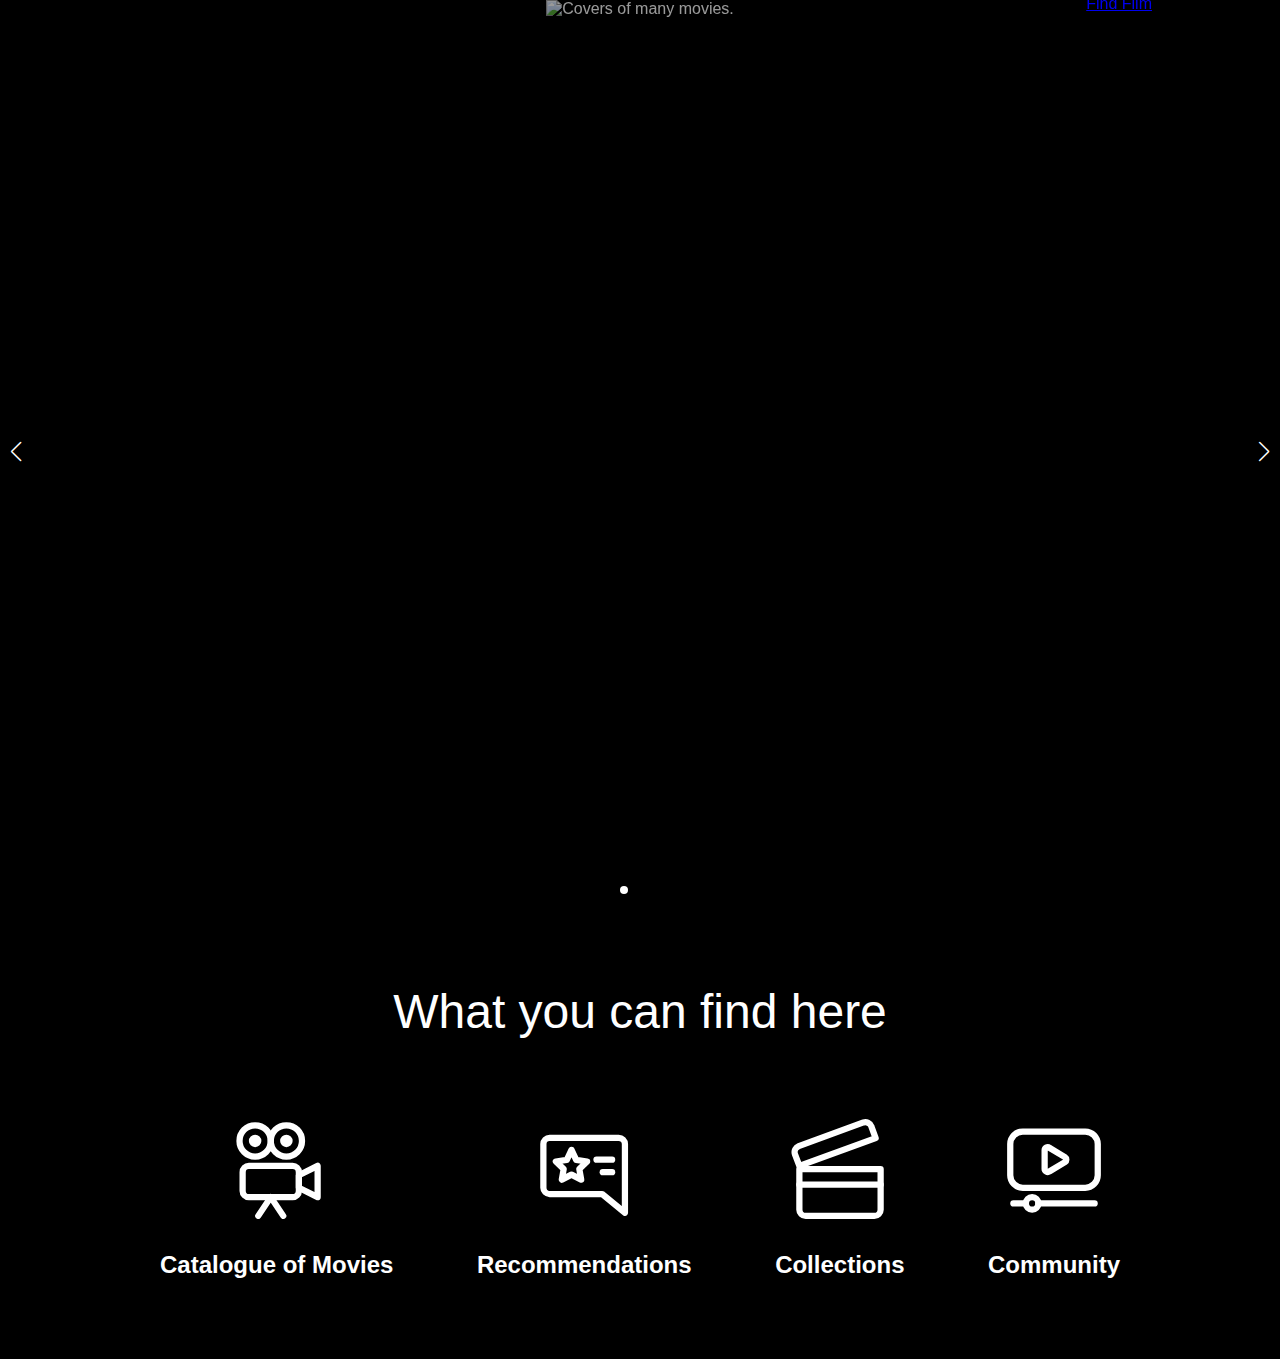
==== index.html @ 248443c2 "add swiper and description blocks" ====
<!DOCTYPE html>
<html lang="en">

<head>
    <meta charset="UTF-8">
    <meta http-equiv="X-UA-Compatible" content="IE=edge">
    <meta name="viewport" content="width=device-width, initial-scale=1.0">
    <link rel="stylesheet" href="./assets/styles/main.css">
    <link rel="stylesheet" href="https://cdn.jsdelivr.net/npm/swiper@8/swiper-bundle.min.css" />
    <title>Document</title>
</head>

<body>
    <!-- slider maxi -->
    <section class="slider-maxi">
        <h2 class="visually-hidden">Slider with photos of the movies</h2>

        <div class="slider-maxi__container swiper" style="--swiper-navigation-size: 20px">
            <div class="slider-maxi__wrapper swiper-wrapper">
                <div class="slider-maxi__slide swiper-slide">
                    <div class="slider-maxi__image"><img src="./assets/img/covers2.jpg" alt="Covers of many movies.">
                    </div>
                    <div class="slider-maxi__text-wrapper">
                        <p class="slider-maxi__text">Find your movie</p>
                        <a href="./catalogue.html" class="slider-maxi__link">Find Film</a>
                    </div>
                </div>
                <div class="slider-maxi__slide swiper-slide">
                    <div class="slider-maxi__image"><img src="./assets/img/cinema2.jpg" alt="Clown with a baloon.">
                    </div>
                    <div class="slider-maxi__text-wrapper slider-maxi__text-wrapper_left">
                        <p class="slider-maxi__text">Join the community</p>
                        <a href="./catalogue.html" class="slider-maxi__link">Sign Up</a>
                    </div>
                </div>
                <div class="slider-maxi__slide swiper-slide">
                    <div class="slider-maxi__image"><img src="./assets/img/cinema-Hall.jpg" alt="Cinema window.">
                        <div class="slider-maxi__text-wrapper">
                            <p class="slider-maxi__text">Check collections</p>
                            <a href="./catalogue.html" class="slider-maxi__link">Collections</a>
                        </div>
                    </div>
                </div>
            </div>
            <div class="slider-maxi__pagination swiper-pagination"></div>
            <div class="slider-maxi____button_prev swiper-button-prev"></div>
            <div class="slider-maxi____button_next swiper-button-next"></div>
        </div>
    </section>

    <!-- discription -->
    <section class="description">
        <h2 class="description__title">What you can find here</h2>
        <div class="description-container">
            <div class="description-container__wrapper">
                <svg class="description-container__img" xmlns="http://www.w3.org/2000/svg"
                    xmlns:xlink="http://www.w3.org/1999/xlink" version="1.1" id="Icons" x="0px" y="0px"
                    viewBox="0 0 32 32" style="enable-background:new 0 0 32 32;" xml:space="preserve">
                    <style type="text/css">
                        .st0 {
                            fill: none;
                            stroke: #ffffff;
                            stroke-width: 2;
                            stroke-linecap: round;
                            stroke-linejoin: round;
                            stroke-miterlimit: 10;
                        }
                    </style>
                    <circle class="st0" cx="9" cy="7" r="5" />
                    <circle class="st0" cx="19" cy="7" r="5" />
                    <path class="st0"
                        d="M21,25H7c-1.1,0-2-0.9-2-2v-6c0-1.1,0.9-2,2-2h14c1.1,0,2,0.9,2,2v6C23,24.1,22.1,25,21,25z" />
                    <polygon class="st0" points="29,25 23,22 23,18 29,15 " />
                    <polyline class="st0" points="10,31 14,25 18,31 " />
                    <circle class="st0" cx="9" cy="7" r="1" />
                    <circle class="st0" cx="19" cy="7" r="1" />
                </svg>
                <p class="description-container__text">Catalogue of Movies</p>
            </div>
            <div class="description-container__wrapper">
                <svg class="description-container__img" xmlns="http://www.w3.org/2000/svg"
                    xmlns:xlink="http://www.w3.org/1999/xlink" version="1.1" id="Icons" x="0px" y="0px"
                    viewBox="0 0 32 32" style="enable-background:new 0 0 32 32;" xml:space="preserve">
                    <style type="text/css">
                        .st0 {
                            fill: none;
                            stroke: #ffffff;
                            stroke-width: 2;
                            stroke-linecap: round;
                            stroke-linejoin: round;
                            stroke-miterlimit: 10;
                        }
                    </style>
                    <path class="st0" d="M3,8v14c0,1.1,0.9,2,2,2h16.8l7.3,6v-6V8c0-1.1-0.9-2-2-2H5C3.9,6,3,6.9,3,8z" />
                    <polygon class="st0"
                        points="12,9.9 13.5,13.1 17,13.6 14.5,16 15.1,19.4 12,17.8 8.9,19.4 9.5,16 7,13.6 10.5,13.1 " />
                    <line class="st0" x1="20" y1="13" x2="25" y2="13" />
                    <line class="st0" x1="22" y1="17" x2="25" y2="17" />
                </svg>
                <p class="description-container__text">Recommendations</p>
            </div>
            <div class="description-container__wrapper">
                <svg class="description-container__img" xmlns="http://www.w3.org/2000/svg"
                    xmlns:xlink="http://www.w3.org/1999/xlink" version="1.1" id="Icons" x="0px" y="0px"
                    viewBox="0 0 32 32" style="enable-background:new 0 0 32 32;" xml:space="preserve">
                    <style type="text/css">
                        .st0 {
                            fill: none;
                            stroke: #ffffff;
                            stroke-width: 2;
                            stroke-linecap: round;
                            stroke-linejoin: round;
                            stroke-miterlimit: 10;
                        }
                    </style>
                    <path class="st0" d="M27,31H5c-1.1,0-2-0.9-2-2V16h26v13C29,30.1,28.1,31,27,31z" />
                    <path class="st0"
                        d="M23.5,1.1L2.8,8.7c-1,0.4-1.6,1.5-1.2,2.6L3,15l24.4-8.9l-1.4-3.8C25.7,1.3,24.5,0.8,23.5,1.1z" />
                    <line class="st0" x1="3" y1="21" x2="29" y2="21" />
                </svg>
                <p class="description-container__text">Collections</p>
            </div>
            <div class="description-container__wrapper">
                <svg class="description-container__img" xmlns="http://www.w3.org/2000/svg"
                    xmlns:xlink="http://www.w3.org/1999/xlink" version="1.1" id="Icons" x="0px" y="0px"
                    viewBox="0 0 32 32" style="enable-background:new 0 0 32 32;" xml:space="preserve">
                    <style type="text/css">
                        .st0 {
                            fill: none;
                            stroke: #ffffff;
                            stroke-width: 2;
                            stroke-linecap: round;
                            stroke-linejoin: round;
                            stroke-miterlimit: 10;
                        }
                    </style>
                    <path class="st0"
                        d="M26,22H6c-2.2,0-4-1.8-4-4V8c0-2.2,1.8-4,4-4h20c2.2,0,4,1.8,4,4v10C30,20.2,28.2,22,26,22z" />
                    <line class="st0" x1="3" y1="27" x2="7" y2="27" />
                    <line class="st0" x1="11" y1="27" x2="29" y2="27" />
                    <circle class="st0" cx="9" cy="27" r="2" />
                    <path class="st0"
                        d="M13,10V16c0,0.7,0.9,1.2,1.5,0.8l5-3c0.6-0.4,0.6-1.2,0-1.6l-5-3C13.9,8.7,13,9.2,13,10z" />
                </svg>
                <p class="description-container__text">Community</p>
            </div>
        </div>
    </section>

    <script src="https://cdn.jsdelivr.net/npm/swiper@8/swiper-bundle.min.js"></script>
    <script src="./assets/scripts/script.js"></script>
</body>

</html>
---- assets/styles/main.css ----
@font-face {
  font-family: "Raleway";
  src: url("../fonts/Raleway-Regular.woff2");
  font-weight: normal;
  font-style: normal;
  font-display: swap;
}
@font-face {
  font-family: "Raleway";
  src: url("../fonts/Raleway-Medium.woff2");
  font-weight: 500;
  font-style: normal;
  font-display: swap;
}
@font-face {
  font-family: "Raleway";
  src: url("../fonts/Raleway-Thin.woff2");
  font-weight: 100;
  font-style: normal;
  font-display: swap;
}
@font-face {
  font-family: "Raleway";
  src: url("../fonts/Raleway-Bold.woff2");
  font-weight: bold;
  font-style: normal;
  font-display: swap;
}
@font-face {
  font-family: "Raleway";
  src: url("../fonts/Raleway-Light.woff2");
  font-weight: 300;
  font-style: normal;
  font-display: swap;
}
* {
  margin: 0;
  padding: 0;
}

body {
  font-family: "Raleway", sans-serif;
  color: #ffffff;
  background-color: #000000;
}

.swiper, .slider-maxi__wrapper, .slider-maxi__slide {
  width: 100%;
}

.slider-maxi__image {
  text-align: center;
}

.slider-maxi__image img {
  width: 100%;
  height: 100vh;
  opacity: 0.6;
}

.swiper-button-prev::after,
.swiper-button-next::after {
  color: #ffffff;
}

.slider-maxi__pagination {
  color: #ffffff;
  line-height: 1.25px;
  font-size: 1px;
}

.slider-maxi__text {
  font-family: inherit;
  font-size: 3.5rem;
  font-weight: bold;
  text-transform: uppercase;
}

.slider-maxi__text-wrapper {
  text-align: right;
  position: absolute;
  bottom: 30%;
  right: 10%;
}
.slider-maxi__text-wrapper_left {
  text-align: left;
  left: 10%;
}

span.swiper-pagination-bullet.swiper-pagination-bullet-active {
  background-color: white;
  opacity: 1;
}

@media screen and (max-width: 768px) {
  .slider-maxi__image img {
    width: 100%;
    height: 80vh;
    opacity: 0.6;
  }
  .slider-maxi__text {
    font-size: 2.5rem;
  }
  .slider-maxi__text-wrapper {
    right: 0;
    left: 0;
    bottom: 20%;
    text-align: center;
  }
  .slider-maxi__slide {
    text-align: center;
  }
}
.visually-hidden {
  display: none;
}

.description {
  padding: 5rem 10rem;
}

.description__title {
  margin-bottom: 5rem;
  font-size: 3rem;
  font-weight: normal;
  text-align: center;
}

.description-container {
  display: flex;
  justify-content: space-between;
  align-items: center;
  flex-wrap: wrap;
}

.description-container__img {
  width: 6.25rem;
  height: auto;
  margin-bottom: 2rem;
}

.description-container__wrapper {
  display: flex;
  flex-direction: column;
  align-items: center;
}

.description-container__text {
  font-size: 1.5rem;
  font-weight: bold;
}

@media screen and (max-width: 1024px) {
  .description {
    padding: 3rem 8rem;
  }
  .description-container__wrapper {
    margin-bottom: 3rem;
  }
  .description-container {
    justify-content: space-evenly;
  }
}
@media screen and (max-width: 768px) {
  .description__title {
    font-size: 2rem;
  }
  .description-container__text {
    font-size: 1rem;
    text-align: center;
  }
  .description-container__img {
    width: 5rem;
  }
}

/*# sourceMappingURL=main.css.map */
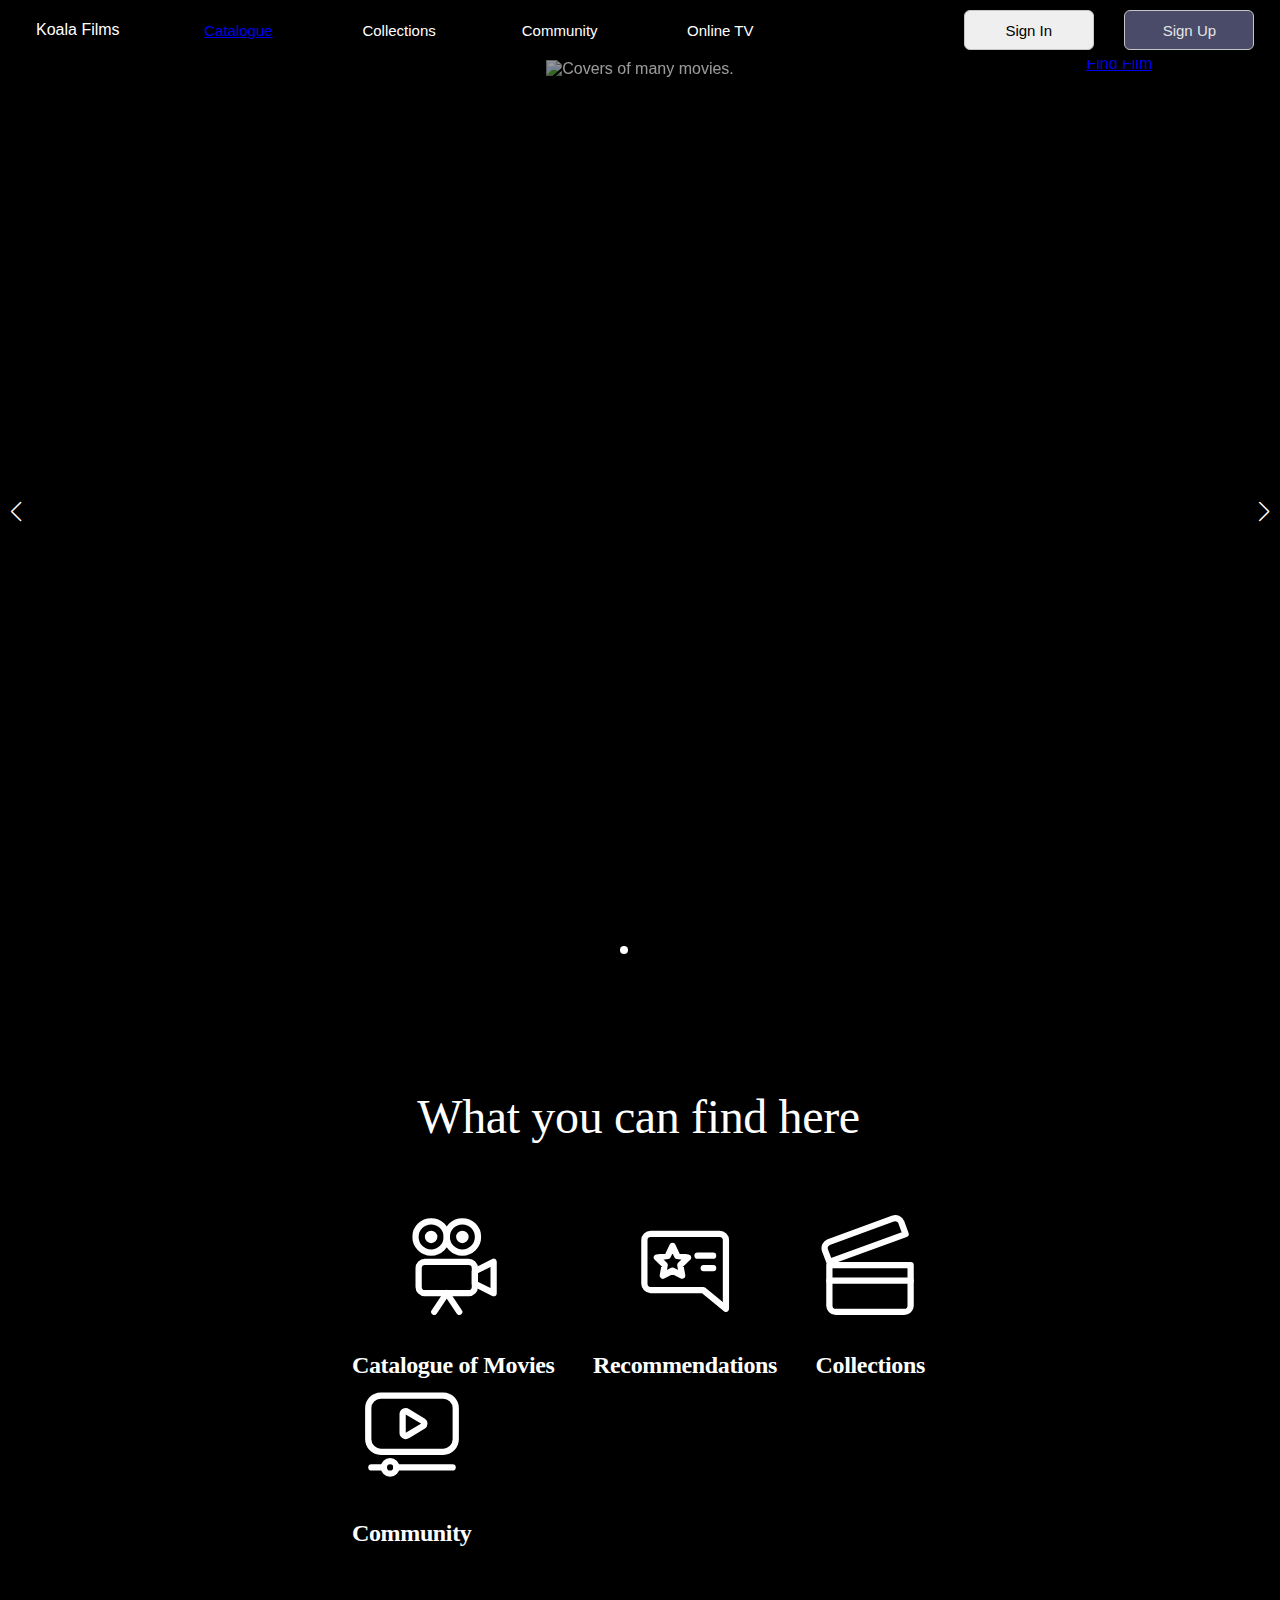
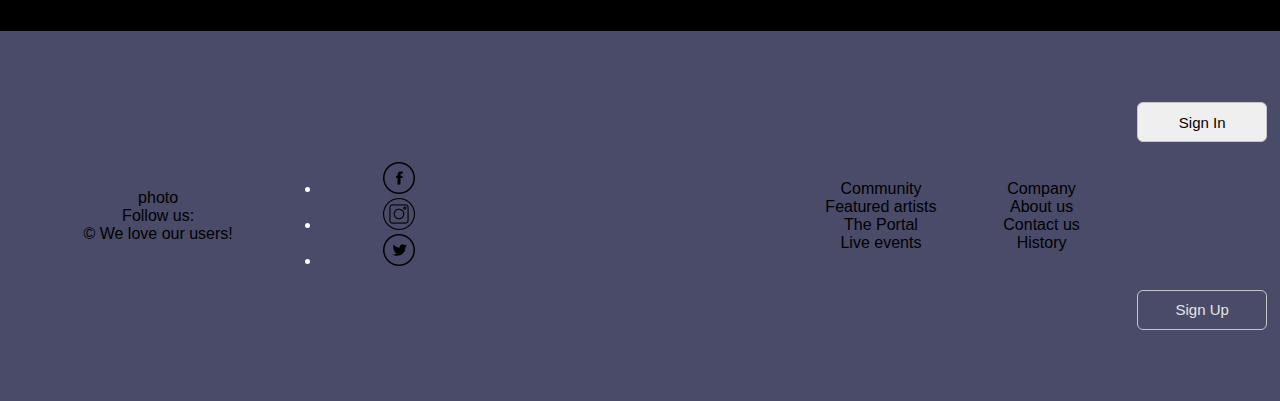
==== commit f2812675: "form registration" ====
--- a/index.html
+++ b/index.html
@@ -5,12 +5,28 @@
     <meta charset="UTF-8">
     <meta http-equiv="X-UA-Compatible" content="IE=edge">
     <meta name="viewport" content="width=device-width, initial-scale=1.0">
+    <link rel="icon" href="/favicon.ico">
     <link rel="stylesheet" href="./assets/styles/main.css">
     <link rel="stylesheet" href="https://cdn.jsdelivr.net/npm/swiper@8/swiper-bundle.min.css" />
     <title>Document</title>
 </head>
 
 <body>
+    <!-- header-->
+    <header class="header">
+        <div class="header-container container">
+            <div class="header_logo"></div>
+                <p class="section_logo" style="color:white">Koala Films</p>
+    <!-- Меню -->
+                <p class="main_catalogue" style="color:white"><a href="./catalogue.html">Catalogue</a></p>
+                <p class="main_collections" style="color:white">Collections</p>
+                <p class="main_community" style="color:white">Community</p>
+                <p class="main_onlinetv" style="color:white">Online TV</p>
+                <button class="button_button1">Sign In</button>
+                <button class="button_button2">Sign Up</button>
+        </div>
+    </header>
+
     <!-- slider maxi -->
     <section class="slider-maxi">
         <h2 class="visually-hidden">Slider with photos of the movies</h2>
@@ -149,6 +165,40 @@
 
     <script src="https://cdn.jsdelivr.net/npm/swiper@8/swiper-bundle.min.js"></script>
     <script src="./assets/scripts/script.js"></script>
+
+    <!-- footer-->
+    <footer class="footer">
+        <div class="section-footer">
+        <div class="footer-pfw">
+            <p class="footer_photo" style="color:black">photo</p>
+            <p class="footer_followus" style="color:black">Follow us:</p>
+            <p class="footer_weloveourusers" style="color:black">© We love our users!</p>
+        </div>
+        <ul class="social">
+            <li><a href=""><img src="assets/images/icon/icon-facebook.png"></a></li>
+            <li><a href=""><img src="assets/images/icon/icon-instagram.png"></a></li>
+            <li><a href=""><img src="assets/images/icon/icon-twitter.png"></a></li>
+        </ul>
+        <div class="footer-community">
+            <p class="footer_community" style="color:black">Community</p>
+            <p class="footer_featuredartists" style="color:black">Featured artists</p>
+            <p class="footer_theportal" style="color:black">The Portal</p>
+            <p class="footer_liveevents" style="color:black">Live events</p>
+        </div>
+        <div class="footer-company">
+            <p class="footer_company" style="color:black">Company</p>
+            <p class="footer_aboutus" style="color:black">About us</p>
+            <p class="footer_contactus" style="color:black">Contact us</p>
+            <p class="footer_history" style="color:black">History</p>
+        </div>
+        <div class="footer-button1">
+            <button class="button_button1">Sign In</button>
+        </div>
+        <div class="footer-button2">
+            <button class="button_button2">Sign Up</button>
+        </div>
+        </div>
+     </footer>
 </body>
 
 </html>--- a/assets/styles/main.css
+++ b/assets/styles/main.css
@@ -1,34 +1,35 @@
+@charset "UTF-8";
 @font-face {
   font-family: "Raleway";
-  src: url("../fonts/Raleway-Regular.woff2");
+  src: url(/assets/fonts/Raleway-Regular.woff2) format("woff2");
   font-weight: normal;
   font-style: normal;
   font-display: swap;
 }
 @font-face {
   font-family: "Raleway";
-  src: url("../fonts/Raleway-Medium.woff2");
+  src: url(/assets/fonts/Raleway-Medium.woff2) format("woff2");
   font-weight: 500;
   font-style: normal;
   font-display: swap;
 }
 @font-face {
   font-family: "Raleway";
-  src: url("../fonts/Raleway-Thin.woff2");
+  src: url(/assets/fonts/Raleway-Thin.woff2) format("woff2");
   font-weight: 100;
   font-style: normal;
   font-display: swap;
 }
 @font-face {
   font-family: "Raleway";
-  src: url("../fonts/Raleway-Bold.woff2");
+  src: url(/assets/fonts/Raleway-Bold.woff2) format("woff2");
   font-weight: bold;
   font-style: normal;
   font-display: swap;
 }
 @font-face {
   font-family: "Raleway";
-  src: url("../fonts/Raleway-Light.woff2");
+  src: url(/assets/fonts/Raleway-Light.woff2) format("woff2");
   font-weight: 300;
   font-style: normal;
   font-display: swap;
@@ -173,5 +174,686 @@
     width: 5rem;
   }
 }
+body {
+  margin: 0;
+}
+
+.variety-films-main {
+  color: #ffffff;
+  background-color: #000000;
+}
+.variety-films-main__wrapper {
+  display: flex;
+  flex-direction: column;
+  align-items: center;
+  max-width: 1420px;
+  padding: 0px 30px;
+  text-align: center;
+}
+.variety-films-main__head {
+  font: 400 48px/72px "Raleway";
+}
+.variety-films-main__text {
+  font: 400 36px/50px "Raleway";
+}
+
+.slider-mini {
+  position: relative;
+}
+.slider-mini__container {
+  max-width: 80%;
+  margin: 20px auto;
+  padding: 50px 0px;
+  background: #000000;
+  overflow: hidden;
+}
+.slider-mini__slider-line {
+  display: flex;
+  left: 0;
+  transition: all ease 1s;
+}
+.slider-mini__img {
+  max-height: 263px;
+  max-width: 243px;
+  padding: 0px 10px;
+}
+.slider-mini__btn-prev, .slider-mini__btn-next {
+  position: absolute;
+  top: 40%;
+  z-index: 2;
+  width: 40px;
+  height: 40px;
+  border: 0;
+}
+.slider-mini__btn-prev {
+  left: 50px;
+  background: #000000 url("../images/slider-mini/icons/prev-button.svg") no-repeat center;
+}
+.slider-mini__btn-next {
+  right: 50px;
+  background: #000000 url("../images/slider-mini/icons/next-button.svg") no-repeat center;
+}
+
+.long-line {
+  height: 0px;
+  background: #E9EBF6;
+  width: 1455px;
+}
+
+.body {
+  background-color: black;
+  color: white;
+}
+
+.spiderMan {
+  font-family: "Raleway";
+  margin-top: 63px;
+  margin-left: 200px;
+  font-style: normal;
+  font-weight: 400;
+  font-size: 48px;
+  line-height: 72px;
+  letter-spacing: -0.015em;
+  color: #FFFFFF;
+}
+
+.rating {
+  margin-left: 200px;
+  margin-bottom: 55px;
+  font-style: normal;
+  font-family: "Raleway";
+  font-weight: 700;
+  font-size: 24px;
+  line-height: 36px;
+  letter-spacing: -0.015em;
+  color: #FFFFFF;
+}
+
+.icon {
+  margin-left: 199px;
+  box-sizing: border-box;
+  width: 362px;
+  height: 435px;
+  left: 199px;
+  top: 229px;
+  border: 1px solid #FFFFFF;
+  border-radius: 6px;
+}
+
+.list {
+  display: grid;
+  grid-template-areas: "column-1 column-2 column-3";
+  grid-template-columns: 1fr 1fr 2.5fr;
+  grid-template-rows: 600px;
+}
+
+.person {
+  margin-left: 141px;
+  font-family: "Raleway";
+  font-style: normal;
+  font-weight: 700;
+  font-size: 24px;
+  line-height: 36px;
+  letter-spacing: -0.015em;
+  color: #FFFFFF;
+}
+
+.actors {
+  text-decoration-line: underline;
+}
+
+.person-value {
+  font-family: "Raleway";
+  font-style: normal;
+  font-weight: 500;
+  font-size: 24px;
+  line-height: 36px;
+  letter-spacing: -0.015em;
+  color: #FFFFFF;
+}
+
+.description {
+  margin-top: 55px;
+  margin-left: 192px;
+  margin-right: 195px;
+  font-family: "Raleway";
+  font-style: normal;
+  font-weight: 500;
+  font-size: 24px;
+  line-height: 36px;
+  letter-spacing: -0.015em;
+  color: #FFFFFF;
+}
+
+.reviews {
+  margin-left: 192px;
+  margin-top: 113px;
+  font-family: "Raleway";
+  font-style: normal;
+  font-weight: 700;
+  font-size: 24px;
+  line-height: 36px;
+  letter-spacing: -0.015em;
+  color: #FFFFFF;
+}
+
+.comment_commentator {
+  margin-left: 189px;
+  font-family: "Raleway";
+  font-style: normal;
+  font-weight: 500;
+  font-size: 24px;
+  line-height: 36px;
+  letter-spacing: -0.015em;
+  color: #FFFFFF;
+}
+
+.comment {
+  margin-top: 45px;
+  margin-bottom: 70px;
+  display: grid;
+  grid-template-areas: "column-1 column-2";
+  grid-template-columns: 1fr 4fr;
+  grid-template-rows: 200px;
+}
+
+.comment_first {
+  margin-right: 190px;
+  font-family: "Raleway";
+  font-style: normal;
+  font-weight: 500;
+  font-size: 24px;
+  line-height: 36px;
+  letter-spacing: -0.015em;
+  color: #FFFFFF;
+}
+
+.forma {
+  box-sizing: border-box;
+  margin-left: 270px;
+  margin-top: 188px;
+  width: 1290px;
+  height: 400px;
+  background: #D9D9D9;
+  border: 1px solid rgba(0, 0, 0, 0.5);
+  border-radius: 6px;
+}
+
+.forma_rewiew {
+  margin-left: 132px;
+  margin-top: 47px;
+  font-family: "Raleway";
+  font-style: normal;
+  font-weight: 700;
+  font-size: 24px;
+  line-height: 36px;
+  letter-spacing: -0.015em;
+  color: #000000;
+}
+
+.forma_rating {
+  margin-left: 130px;
+  font-family: "Montserrat";
+  font-style: normal;
+  font-weight: 400;
+  font-size: 15px;
+  line-height: 24px;
+  letter-spacing: -0.015em;
+  color: rgba(0, 0, 0, 0.8);
+}
+
+.forma_textarea {
+  box-sizing: border-box;
+  margin-left: 132px;
+  margin-top: 30px;
+  width: 1025.8px;
+  height: 116.02px;
+  background: #D9D9D9;
+  border: 1px solid rgba(0, 0, 0, 0.5);
+  border-radius: 6px;
+}
+
+.forma_submit {
+  box-sizing: border-box;
+  margin-left: 132px;
+  margin-top: 21px;
+  width: 269px;
+  height: 29px;
+  background: #494B68;
+  border: 1px solid #FFFFFF;
+  border-radius: 6px;
+}
+
+.rating-area {
+  overflow: hidden;
+  width: 550px;
+  margin-left: 2px;
+}
+
+.rating-area:not(:checked) > input {
+  display: none;
+}
+
+.rating-area:not(:checked) > label {
+  float: right;
+  width: 30px;
+  cursor: pointer;
+  font-size: 32px;
+  line-height: 32px;
+  color: lightgrey;
+  text-shadow: 1px 1px #bbb;
+}
+
+.rating-area:not(:checked) > label:before {
+  content: "★";
+}
+
+.rating-area > input:checked ~ label {
+  color: gold;
+  text-shadow: 1px 1px #c60;
+}
+
+.rating-area:not(:checked) > label:hover,
+.rating-area:not(:checked) > label:hover ~ label {
+  color: gold;
+}
+
+.rating-area > input:checked + label:hover,
+.rating-area > input:checked + label:hover ~ label,
+.rating-area > input:checked ~ label:hover,
+.rating-area > input:checked ~ label:hover ~ label,
+.rating-area > label:hover ~ input:checked ~ label {
+  color: gold;
+  text-shadow: 1px 1px goldenrod;
+}
+
+.rate-area > label:active {
+  position: relative;
+}
+
+textarea {
+  padding: 20px;
+}
+
+.header {
+  display: grid;
+  text-align: center;
+  align-items: center;
+  height: 60px;
+  left: 0px;
+  top: 0px;
+}
+
+.container {
+  position: relative;
+  display: grid;
+  grid-template-columns: repeat(8, 1fr);
+  grid-row-gap: 5px;
+  grid-column-gap: 5px;
+  text-align: center;
+  align-items: center;
+  height: 60px;
+}
+
+.header_logo {
+  grid-column-start: 1;
+  grid-column-end: 2;
+  grid-row-start: 1;
+  grid-row-end: 2;
+  position: absolute;
+  font-family: "Comfortaa";
+  font-style: normal;
+  font-weight: 400;
+  font-size: 28.44px;
+  line-height: 32px;
+  left: 28.16%;
+  top: 0;
+}
+
+.main_catalogue {
+  grid-column-start: 2;
+  grid-column-end: 3;
+  grid-row-start: 1;
+  grid-row-end: 2;
+  font-size: 15px;
+}
+
+.main_collections {
+  grid-column-start: 3;
+  grid-column-end: 4;
+  grid-row-start: 1;
+  grid-row-end: 2;
+  font-size: 15px;
+}
+
+.main_community {
+  grid-column-start: 4;
+  grid-column-end: 5;
+  grid-row-start: 1;
+  grid-row-end: 2;
+  font-size: 15px;
+}
+
+.main_onlinetv {
+  grid-column-start: 5;
+  grid-column-end: 6;
+  grid-row-start: 1;
+  grid-row-end: 2;
+  font-size: 15px;
+}
+
+.button_button1 {
+  grid-column-start: 7;
+  grid-column-end: 8;
+  grid-row-start: 1;
+  grid-row-end: 2;
+  font-size: 15px;
+  width: 130px;
+  height: 40px;
+  color: black;
+  border-radius: 6px;
+  border: 1px solid #C5C6C7;
+}
+
+.button_button2 {
+  grid-column-start: 8;
+  grid-column-end: 9;
+  grid-row-start: 1;
+  grid-row-end: 2;
+  font-size: 15px;
+  width: 130px;
+  height: 40px;
+  color: #E5E5E5;
+  background: #494B68;
+  border-radius: 6px;
+  border: 1px solid #C5C6C7;
+}
+
+.footer {
+  display: grid;
+  text-align: center;
+  align-items: center;
+  height: 370px;
+  left: 0px;
+  top: 3129px;
+  background: #494B68;
+}
+
+.section-footer {
+  position: relative;
+  display: grid;
+  grid-template-columns: repeat(8, 1fr);
+  grid-template-rows: repeat(2, 1fr);
+  grid-row-gap: 5px;
+  grid-column-gap: 5px;
+  text-align: center;
+  align-items: center;
+  height: 370px;
+}
+
+.footer-pfw {
+  grid-column-start: 1;
+  grid-column-end: 3;
+  grid-row-start: 1;
+  grid-row-end: 3;
+}
+
+.social {
+  grid-column-start: 3;
+  grid-column-end: 4;
+  grid-row-start: 1;
+  grid-row-end: 3;
+  transition: all 0.3s linear;
+}
+
+.footer-community {
+  grid-column-start: 6;
+  grid-column-end: 7;
+  grid-row-start: 1;
+  grid-row-end: 3;
+}
+
+.footer-company {
+  grid-column-start: 7;
+  grid-column-end: 8;
+  grid-row-start: 1;
+  grid-row-end: 3;
+}
+
+.footer-button1 {
+  grid-column-start: 8;
+  grid-column-end: 9;
+  grid-row-start: 1;
+  grid-row-end: 2;
+}
+
+.footer-button2 {
+  grid-column-start: 8;
+  grid-column-end: 9;
+  grid-row-start: 2;
+  grid-row-end: 3;
+}
+
+.signin {
+  height: 961px;
+}
+
+.main-signin__page {
+  width: 1392px;
+}
+
+.main-signin__subtitle_signin {
+  position: absolute;
+  left: 0%;
+  right: 0%;
+  top: 0%;
+  bottom: 0%;
+  font-family: "Raleway";
+  font-style: normal;
+  font-weight: 400;
+  font-size: 48px;
+  line-height: 72px;
+  text-align: center;
+  letter-spacing: -0.015em;
+  color: #FFFFFF;
+  margin-top: 120px;
+}
+
+.main-signin__title_signin {
+  position: absolute;
+  left: 0%;
+  right: 0%;
+  top: 60px;
+  bottom: -180.56%;
+  font-family: "Raleway";
+  font-style: normal;
+  font-weight: 400;
+  font-size: 36px;
+  line-height: 50px;
+  text-align: center;
+  letter-spacing: -0.015em;
+  color: #FFFFFF;
+  margin-top: 150px;
+}
+
+.section-signin__signin {
+  margin-top: 417px;
+}
+
+.h1 {
+  margin: 0;
+  padding-bottom: 5px;
+  text-align: center;
+}
+
+.form-signin {
+  margin: 0 auto;
+  background: white;
+  color: black;
+  width: 622px;
+  height: 373px;
+  padding: 20px;
+  border: 1px solid black;
+  border-radius: 6px;
+}
+
+.group {
+  margin: 10px;
+  padding: 5px;
+}
+
+label {
+  padding-left: 10px;
+  text-transform: uppercase;
+}
+
+.input {
+  margin-top: 10px;
+  height: 40px;
+  width: 400px;
+  border-radius: 6px/6px;
+  margin: 0 auto;
+  display: block;
+}
+
+.input:focus {
+  border: 2px solid black;
+  transform: translateX(15px);
+  width: 385px;
+}
+
+.btn {
+  cursor: pointer;
+  padding: 10px 30px;
+  height: 50px;
+  color: white;
+  background: #494B68;
+  border: none;
+  text-transform: uppercase;
+  font-size: 15px;
+  box-shadow: 2px 2px 5px rgba(0, 0, 0, 0.82);
+  margin: 0 auto;
+  display: block;
+  width: 130px;
+  height: 40px;
+  border-radius: 6px;
+}
+
+.btn:hover {
+  opacity: 0.8;
+  font-weight: bold;
+  transform: scale(1.1);
+}
+
+.signup {
+  height: 1129px;
+}
+
+.main-signup__page {
+  width: 1392px;
+}
+
+.main-signup__subtitle_signup {
+  position: absolute;
+  left: 0%;
+  right: 0%;
+  top: 0%;
+  bottom: 0%;
+  font-family: "Raleway";
+  font-style: normal;
+  font-weight: 400;
+  font-size: 48px;
+  line-height: 72px;
+  text-align: center;
+  letter-spacing: -0.015em;
+  color: #FFFFFF;
+  margin-top: 120px;
+}
+
+.main-signup__title_signup {
+  position: absolute;
+  left: 0%;
+  right: 0%;
+  top: 141.67%;
+  bottom: -180.56%;
+  font-family: "Raleway";
+  font-style: normal;
+  font-weight: 400;
+  font-size: 36px;
+  line-height: 50px;
+  text-align: center;
+  letter-spacing: -0.015em;
+  color: #FFFFFF;
+  margin-top: 150px;
+}
+
+.section-signup__registration {
+  margin-top: 417px;
+}
+
+.h1 {
+  margin: 0;
+  padding-bottom: 5px;
+  text-align: center;
+}
+
+.form-signup {
+  margin: 0 auto;
+  background: white;
+  color: black;
+  width: 622px;
+  height: 521px;
+  padding: 20px;
+  border: 1px solid black;
+  border-radius: 6px;
+}
+
+.group {
+  margin: 10px;
+  padding: 5px;
+}
+
+label {
+  padding-left: 10px;
+  text-transform: uppercase;
+}
+
+.input {
+  margin-top: 10px;
+  height: 40px;
+  width: 400px;
+  border-radius: 6px/6px;
+  margin: 0 auto;
+  display: block;
+}
+
+.input:focus {
+  border: 2px solid black;
+  transform: translateX(15px);
+  width: 385px;
+}
+
+.btn {
+  cursor: pointer;
+  padding: 10px 30px;
+  height: 50px;
+  color: white;
+  background: #494B68;
+  border: none;
+  text-transform: uppercase;
+  font-size: 15px;
+  box-shadow: 2px 2px 5px rgba(0, 0, 0, 0.82);
+  margin: 0 auto;
+  display: block;
+  width: 130px;
+  height: 40px;
+  border-radius: 6px;
+}
+
+.btn:hover {
+  opacity: 0.8;
+  font-weight: bold;
+  transform: scale(1.1);
+}
 
 /*# sourceMappingURL=main.css.map */
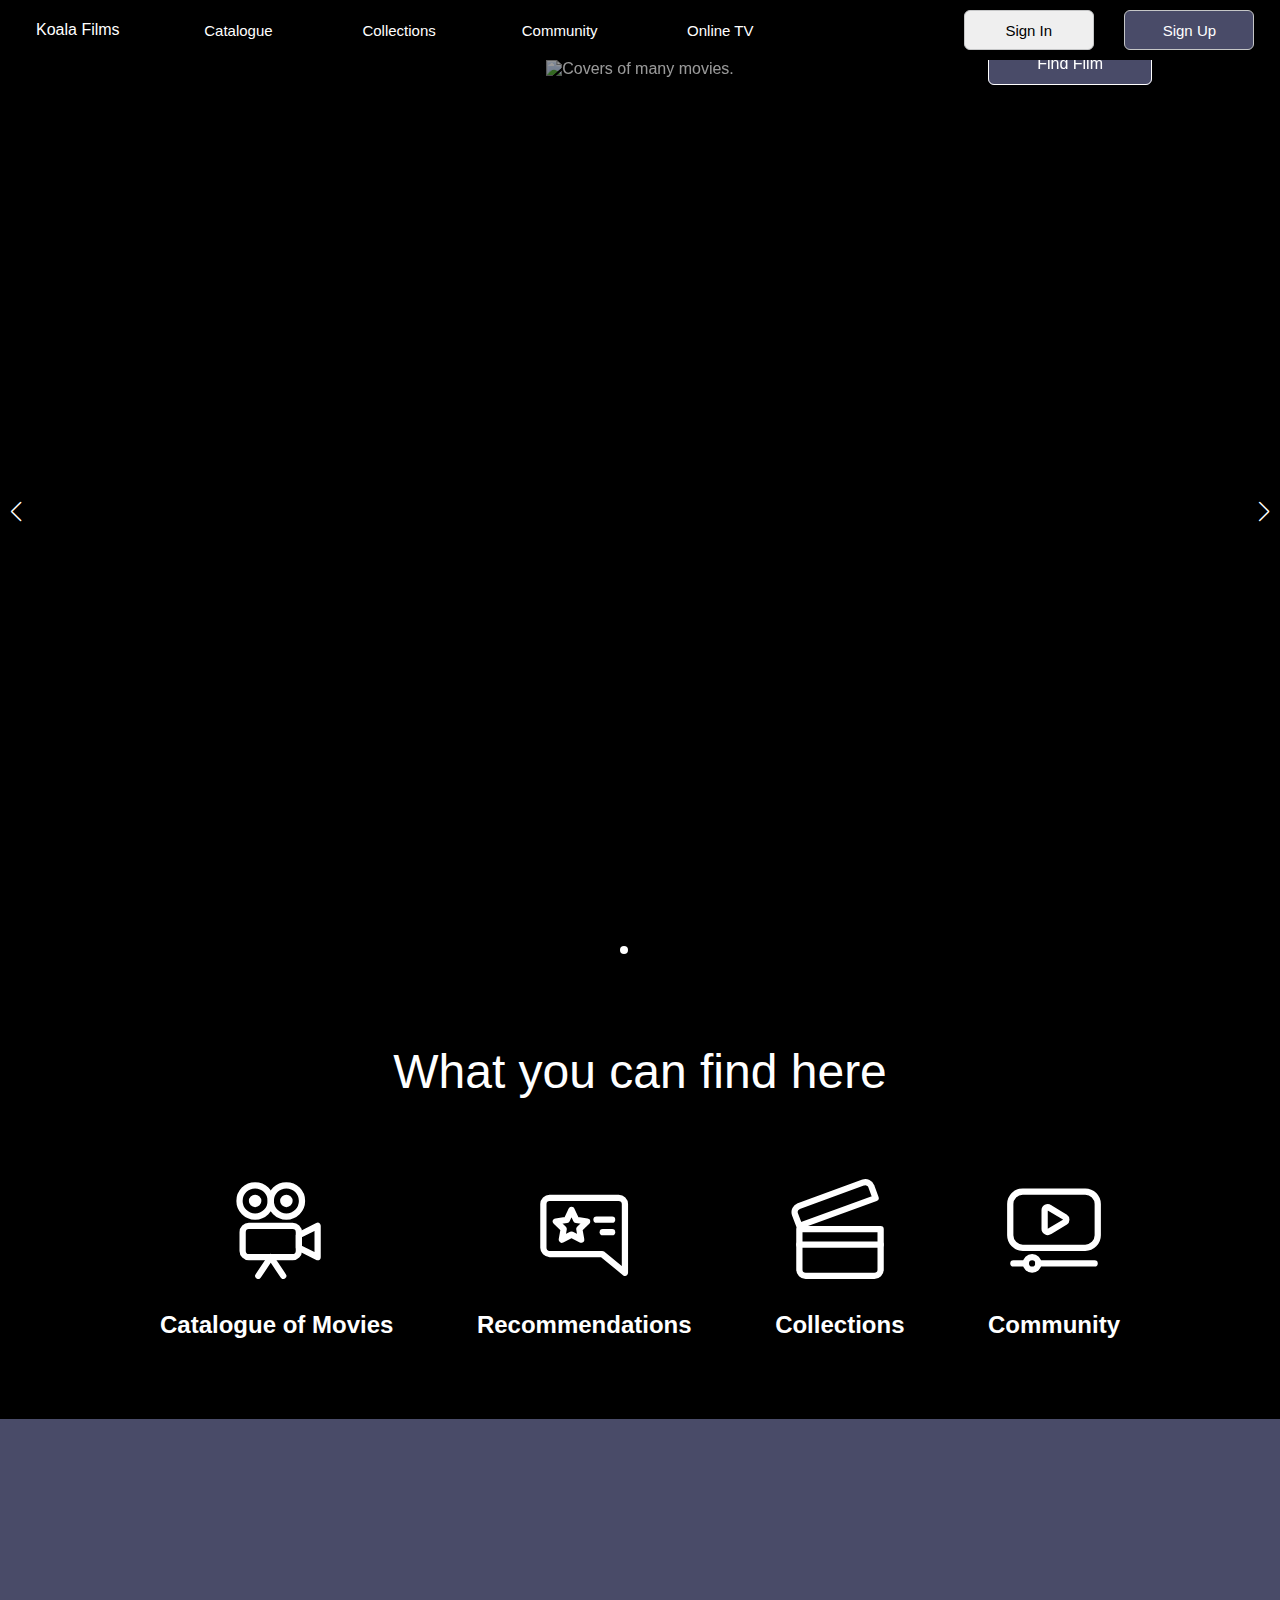
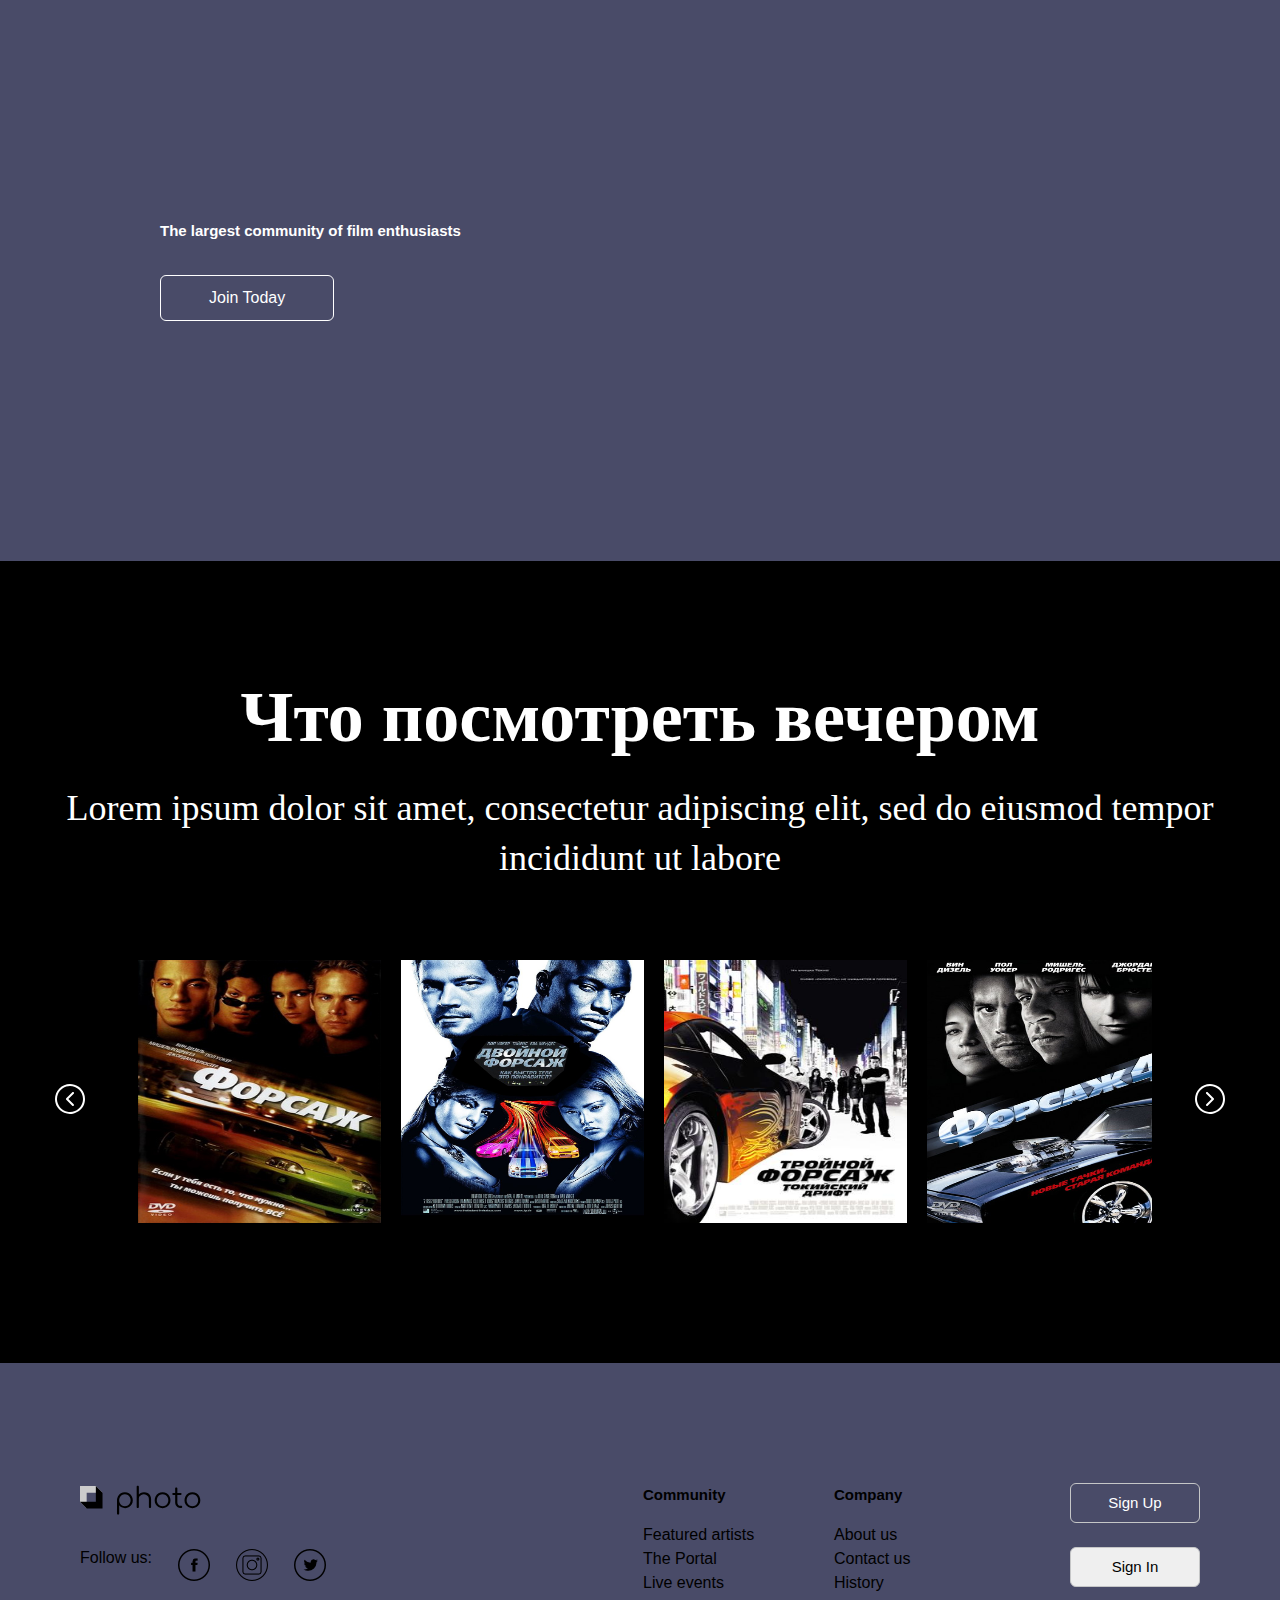
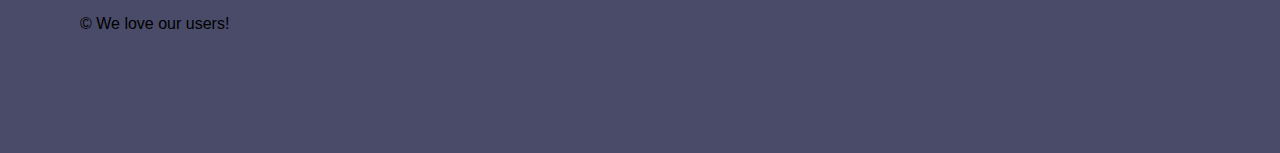
==== commit f47c12c2: "Merge pull request #10 from elenaturlenko/ann216" ====
--- a/index.html
+++ b/index.html
@@ -5,7 +5,7 @@
     <meta charset="UTF-8">
     <meta http-equiv="X-UA-Compatible" content="IE=edge">
     <meta name="viewport" content="width=device-width, initial-scale=1.0">
-    <link rel="icon" href="/favicon.ico">
+    <link rel="icon" href="favicon.ico">
     <link rel="stylesheet" href="./assets/styles/main.css">
     <link rel="stylesheet" href="https://cdn.jsdelivr.net/npm/swiper@8/swiper-bundle.min.css" />
     <title>Document</title>
@@ -16,14 +16,14 @@
     <header class="header">
         <div class="header-container container">
             <div class="header_logo"></div>
-                <p class="section_logo" style="color:white">Koala Films</p>
-    <!-- Меню -->
-                <p class="main_catalogue" style="color:white"><a href="./catalogue.html">Catalogue</a></p>
-                <p class="main_collections" style="color:white">Collections</p>
-                <p class="main_community" style="color:white">Community</p>
-                <p class="main_onlinetv" style="color:white">Online TV</p>
-                <button class="button_button1">Sign In</button>
-                <button class="button_button2">Sign Up</button>
+            <p class="section_logo" style="color:white">Koala Films</p>
+            <!-- Меню -->
+            <p class="main_catalogue" style="color:white"><a class="header-a" href="./catalogue.html">Catalogue</a></p>
+            <p class="main_collections" style="color:white">Collections</p>
+            <p class="main_community" style="color:white">Community</p>
+            <p class="main_onlinetv" style="color:white">Online TV</p>
+            <button class="button_button1"><a class="button-a1" href="./signin.html">Sign In</a></button>
+            <button class="button_button2"><a class="button-a2" href="./signup.html">Sign Up</a></button>
         </div>
     </header>
 
@@ -38,7 +38,7 @@
                     </div>
                     <div class="slider-maxi__text-wrapper">
                         <p class="slider-maxi__text">Find your movie</p>
-                        <a href="./catalogue.html" class="slider-maxi__link">Find Film</a>
+                        <a href="./catalogue.html" class="slider-maxi__link button">Find Film</a>
                     </div>
                 </div>
                 <div class="slider-maxi__slide swiper-slide">
@@ -46,14 +46,14 @@
                     </div>
                     <div class="slider-maxi__text-wrapper slider-maxi__text-wrapper_left">
                         <p class="slider-maxi__text">Join the community</p>
-                        <a href="./catalogue.html" class="slider-maxi__link">Sign Up</a>
+                        <a href="./catalogue.html" class="slider-maxi__link button">Sign Up</a>
                     </div>
                 </div>
                 <div class="slider-maxi__slide swiper-slide">
                     <div class="slider-maxi__image"><img src="./assets/img/cinema-Hall.jpg" alt="Cinema window.">
                         <div class="slider-maxi__text-wrapper">
                             <p class="slider-maxi__text">Check collections</p>
-                            <a href="./catalogue.html" class="slider-maxi__link">Collections</a>
+                            <a href="./catalogue.html" class="slider-maxi__link button">Collections</a>
                         </div>
                     </div>
                 </div>
@@ -64,8 +64,8 @@
         </div>
     </section>
 
-    <!-- discription -->
-    <section class="description">
+    <!-- description -->
+    <section class="description-main">
         <h2 class="description__title">What you can find here</h2>
         <div class="description-container">
             <div class="description-container__wrapper">
@@ -163,42 +163,96 @@
         </div>
     </section>
 
+    <!-- photo -->
+    <section class="photo">
+        <h2 class="visually-hidden">Photo block</h2>
+        <div class="photo__wrapper">
+            <p class="photo__text title">The largest community of film enthusiasts</p>
+            <button class="photo__button button">Join Today</button>
+        </div>
+    </section>
+
+    <!-- slider-mini -->
+    <div class="variety-films-main">
+        <div class="variety-films-main__wrapper">
+            <div class="variety-films-main__head">
+                <h2>Что посмотреть вечером</h2>
+            </div>
+            <div class="variety-films-main__text">
+                <p>Lorem ipsum dolor sit amet, consectetur adipiscing elit, sed do eiusmod tempor incididunt ut labore
+                </p>
+            </div>
+        </div>
+        <div class="variety-films-main__slider-mini slider-mini">
+            <div class="slider-mini__container">
+                <div class="slider-mini__slider-line">
+                    <a href="#"><img class="slider-mini__img" src="./assets/images/slider-mini/fastFurious-1.jpg"
+                            alt="The Fast and the Furious"></a>
+                    <a href="#"><img class="slider-mini__img" src="./assets/images/slider-mini/fastFurious-2.jpg"
+                            alt="The Fast and the Furious 2"></a>
+                    <a href="#"><img class="slider-mini__img" src="./assets/images/slider-mini/fastFurious-3.jpg"
+                            alt="The Fast and the Furious 3"></a>
+                    <a href="#"><img class="slider-mini__img" src="./assets/images/slider-mini/fastFurious-4.jpg"
+                            alt="The Fast and the Furious 4"></a>
+                    <a href="#"><img class="slider-mini__img" src="./assets/images/slider-mini/fastFurious-5.jpg"
+                            alt="The Fast and the Furious 5"></a>
+                    <a href="#"><img class="slider-mini__img" src="./assets/images/slider-mini/fastFurious-6.jpg"
+                            alt="The Fast and the Furious 6"></a>
+                    <a href="#"><img class="slider-mini__img" src="./assets/images/slider-mini/fastFurious-7.jpg"
+                            alt="The Fast and the Furious 7"></a>
+                    <a href="#"><img class="slider-mini__img" src="./assets/images/slider-mini/fastFurious-8.jpg"
+                            alt="The Fast and the Furious 8"></a>
+                    <a href="#"><img class="slider-mini__img" src="./assets/images/slider-mini/fastFurious-9.jpg"
+                            alt="The Fast and the Furious 9"></a>
+                    <a href="#"><img class="slider-mini__img" src="./assets/images/slider-mini/fastFurious-10.jpg"
+                            alt="The Fast and the Furious 10"></a>
+                </div>
+            </div>
+            <button class="slider-mini__btn-prev"></button>
+            <button class="slider-mini__btn-next"></button>
+        </div>
+    </div>
     <script src="https://cdn.jsdelivr.net/npm/swiper@8/swiper-bundle.min.js"></script>
     <script src="./assets/scripts/script.js"></script>
+    <script src="./assets/scripts/slider-mini.js"></script>
 
     <!-- footer-->
     <footer class="footer">
         <div class="section-footer">
-        <div class="footer-pfw">
-            <p class="footer_photo" style="color:black">photo</p>
-            <p class="footer_followus" style="color:black">Follow us:</p>
-            <p class="footer_weloveourusers" style="color:black">© We love our users!</p>
-        </div>
-        <ul class="social">
-            <li><a href=""><img src="assets/images/icon/icon-facebook.png"></a></li>
-            <li><a href=""><img src="assets/images/icon/icon-instagram.png"></a></li>
-            <li><a href=""><img src="assets/images/icon/icon-twitter.png"></a></li>
-        </ul>
+            <div>
+            <div class="footer-pfw">
+            <img src="./assets/images/icon/Sample Logo.svg" alt="logo" class="footer_photo"></img>
+            <div class="social-container">
+                <p class="footer_followus" style="color:black">Follow us:</p>
+                <ul class="social">
+                    <li class="social-item"><a href=""><img src="assets/images/icon/icon-facebook.png"></a></li>
+                    <li class="social-item"><a href=""><img src="assets/images/icon/icon-instagram.png"></a></li>
+                    <li class="social-item"><a href=""><img src="assets/images/icon/icon-twitter.png"></a></li>
+                </ul>
+            </div>
+                <p class="footer_weloveourusers" style="color:black">© We love our users!</p>
+            </div>
+        </div>
+
+        <div class="section-footer-rigth">
         <div class="footer-community">
-            <p class="footer_community" style="color:black">Community</p>
+            <p class="footer_community title" style="color:black">Community</p>
             <p class="footer_featuredartists" style="color:black">Featured artists</p>
             <p class="footer_theportal" style="color:black">The Portal</p>
             <p class="footer_liveevents" style="color:black">Live events</p>
         </div>
         <div class="footer-company">
-            <p class="footer_company" style="color:black">Company</p>
+            <p class="footer_company title" style="color:black">Company</p>
             <p class="footer_aboutus" style="color:black">About us</p>
             <p class="footer_contactus" style="color:black">Contact us</p>
             <p class="footer_history" style="color:black">History</p>
         </div>
-        <div class="footer-button1">
-            <button class="button_button1">Sign In</button>
-        </div>
-        <div class="footer-button2">
-            <button class="button_button2">Sign Up</button>
+        <div class="footer-buttons">
+            <button class="button_button2 footer-button2"><a class="button-a2" href="./signup.html">Sign Up</a></button>
+            <button class="button_button1"><a class="button-a1" href="./signin.html">Sign In</a></button>
+        </div>
         </div>
         </div>
      </footer>
 </body>
-
 </html>--- a/assets/styles/main.css
+++ b/assets/styles/main.css
@@ -1,35 +1,35 @@
 @charset "UTF-8";
 @font-face {
   font-family: "Raleway";
-  src: url(/assets/fonts/Raleway-Regular.woff2) format("woff2");
+  src: url(../fonts/Raleway-Regular.woff2) format("woff2");
   font-weight: normal;
   font-style: normal;
   font-display: swap;
 }
 @font-face {
   font-family: "Raleway";
-  src: url(/assets/fonts/Raleway-Medium.woff2) format("woff2");
+  src: url(../fonts/Raleway-Medium.woff2) format("woff2");
   font-weight: 500;
   font-style: normal;
   font-display: swap;
 }
 @font-face {
   font-family: "Raleway";
-  src: url(/assets/fonts/Raleway-Thin.woff2) format("woff2");
+  src: url(../fonts/Raleway-Thin.woff2) format("woff2");
   font-weight: 100;
   font-style: normal;
   font-display: swap;
 }
 @font-face {
   font-family: "Raleway";
-  src: url(/assets/fonts/Raleway-Bold.woff2) format("woff2");
+  src: url(../fonts/Raleway-Bold.woff2) format("woff2");
   font-weight: bold;
   font-style: normal;
   font-display: swap;
 }
 @font-face {
   font-family: "Raleway";
-  src: url(/assets/fonts/Raleway-Light.woff2) format("woff2");
+  src: url(../fonts/Raleway-Light.woff2) format("woff2");
   font-weight: 300;
   font-style: normal;
   font-display: swap;
@@ -71,6 +71,7 @@
 }
 
 .slider-maxi__text {
+  margin-bottom: 2rem;
   font-family: inherit;
   font-size: 3.5rem;
   font-weight: bold;
@@ -116,7 +117,7 @@
   display: none;
 }
 
-.description {
+.description-main {
   padding: 5rem 10rem;
 }
 
@@ -125,6 +126,11 @@
   font-size: 3rem;
   font-weight: normal;
   text-align: center;
+}
+
+.title {
+  font-size: 3rem;
+  font-weight: normal;
 }
 
 .description-container {
@@ -174,10 +180,6 @@
     width: 5rem;
   }
 }
-body {
-  margin: 0;
-}
-
 .variety-films-main {
   color: #ffffff;
   background-color: #000000;
@@ -191,6 +193,7 @@
   text-align: center;
 }
 .variety-films-main__head {
+  margin: 120px 0px 30px 0px;
   font: 400 48px/72px "Raleway";
 }
 .variety-films-main__text {
@@ -203,7 +206,7 @@
 .slider-mini__container {
   max-width: 80%;
   margin: 20px auto;
-  padding: 50px 0px;
+  padding: 57px 0px 116px 0px;
   background: #000000;
   overflow: hidden;
 }
@@ -232,6 +235,32 @@
 .slider-mini__btn-next {
   right: 50px;
   background: #000000 url("../images/slider-mini/icons/next-button.svg") no-repeat center;
+}
+
+.collections-of-films__wrapper {
+  align-items: flex-start;
+  text-align: start;
+}
+.collections-of-films__head {
+  margin: 62px 0px 183px 0px;
+}
+
+.genres__block {
+  display: flex;
+  gap: 198px;
+  margin: 50px 0px 114px 0px;
+  font: 700 20px/50px "Raleway";
+  text-decoration: none;
+}
+
+.genres__block a {
+  padding-bottom: 24px;
+  color: #ffffff;
+  text-decoration: none;
+}
+
+.genres__block p {
+  padding-bottom: 24px;
 }
 
 .long-line {
@@ -473,6 +502,17 @@
 
 textarea {
   padding: 20px;
+}
+
+.movie-result {
+  padding: 5rem;
+  display: grid;
+  grid-template-columns: repeat(5, 1fr);
+  grid-gap: 1.5rem;
+}
+
+.movie-card {
+  width: 3rem;
 }
 
 .header {
@@ -510,6 +550,21 @@
   top: 0;
 }
 
+.header-a {
+  text-decoration: none;
+  color: white;
+}
+
+.button-a1 {
+  text-decoration: none;
+  color: black;
+}
+
+.button-a2 {
+  text-decoration: none;
+  color: white;
+}
+
 .main_catalogue {
   grid-column-start: 2;
   grid-column-end: 3;
@@ -553,6 +608,7 @@
   color: black;
   border-radius: 6px;
   border: 1px solid #C5C6C7;
+  text-decoration: none;
 }
 
 .button_button2 {
@@ -567,71 +623,64 @@
   background: #494B68;
   border-radius: 6px;
   border: 1px solid #C5C6C7;
-}
-
-.footer {
-  display: grid;
-  text-align: center;
-  align-items: center;
-  height: 370px;
-  left: 0px;
-  top: 3129px;
+  text-decoration: none;
+}
+
+.section-footer {
+  display: flex;
+  flex-direction: row;
   background: #494B68;
-}
-
-.section-footer {
-  position: relative;
-  display: grid;
-  grid-template-columns: repeat(8, 1fr);
-  grid-template-rows: repeat(2, 1fr);
-  grid-row-gap: 5px;
-  grid-column-gap: 5px;
-  text-align: center;
-  align-items: center;
-  height: 370px;
-}
-
-.footer-pfw {
-  grid-column-start: 1;
-  grid-column-end: 3;
-  grid-row-start: 1;
-  grid-row-end: 3;
+  padding: 120px 80px 120px;
+  justify-content: space-between;
+}
+
+.social-container {
+  display: flex;
+  flex-direction: row;
+  margin: 30px 0;
 }
 
 .social {
-  grid-column-start: 3;
-  grid-column-end: 4;
-  grid-row-start: 1;
-  grid-row-end: 3;
-  transition: all 0.3s linear;
+  display: flex;
+  flex-direction: row;
+}
+
+.social-item {
+  list-style-type: none;
+  margin-left: 26px;
+}
+
+.section-footer-rigth {
+  display: flex;
+  flex-direction: row;
+}
+
+.title {
+  font-weight: 700;
+  font-size: 15px;
+  line-height: 24px;
+  margin-bottom: 16px;
 }
 
 .footer-community {
-  grid-column-start: 6;
-  grid-column-end: 7;
-  grid-row-start: 1;
-  grid-row-end: 3;
+  width: 173px;
+  margin-right: 18px;
+  line-height: 24px;
 }
 
 .footer-company {
-  grid-column-start: 7;
-  grid-column-end: 8;
-  grid-row-start: 1;
-  grid-row-end: 3;
-}
-
-.footer-button1 {
-  grid-column-start: 8;
-  grid-column-end: 9;
-  grid-row-start: 1;
-  grid-row-end: 2;
+  width: 173px;
+  margin-right: 63px;
+  line-height: 24px;
+}
+
+.footer-buttons {
+  display: flex;
+  flex-direction: column;
 }
 
 .footer-button2 {
-  grid-column-start: 8;
-  grid-column-end: 9;
-  grid-row-start: 2;
-  grid-row-end: 3;
+  margin-bottom: 24px;
 }
 
 .signin {
@@ -677,13 +726,13 @@
 }
 
 .section-signin__signin {
-  margin-top: 417px;
-}
-
-.h1 {
+  margin-top: 350px;
+}
+
+.h1-signin {
   margin: 0;
-  padding-bottom: 5px;
-  text-align: center;
+  padding-bottom: 40px;
+  text-align: left;
 }
 
 .form-signin {
@@ -691,55 +740,45 @@
   background: white;
   color: black;
   width: 622px;
-  height: 373px;
-  padding: 20px;
   border: 1px solid black;
   border-radius: 6px;
-}
-
-.group {
-  margin: 10px;
-  padding: 5px;
+  padding: 65px;
 }
 
 label {
-  padding-left: 10px;
   text-transform: uppercase;
 }
 
 .input {
-  margin-top: 10px;
+  margin-bottom: 24px;
   height: 40px;
-  width: 400px;
-  border-radius: 6px/6px;
-  margin: 0 auto;
+  width: 100%;
+  border-radius: 6px;
   display: block;
+  padding-left: 14px;
 }
 
 .input:focus {
   border: 2px solid black;
   transform: translateX(15px);
-  width: 385px;
-}
-
-.btn {
+  width: 100%;
+}
+
+.btn-signin {
   cursor: pointer;
-  padding: 10px 30px;
   height: 50px;
   color: white;
   background: #494B68;
   border: none;
-  text-transform: uppercase;
   font-size: 15px;
   box-shadow: 2px 2px 5px rgba(0, 0, 0, 0.82);
-  margin: 0 auto;
   display: block;
   width: 130px;
   height: 40px;
   border-radius: 6px;
 }
 
-.btn:hover {
+.btn-signin:hover {
   opacity: 0.8;
   font-weight: bold;
   transform: scale(1.1);
@@ -788,10 +827,10 @@
 }
 
 .section-signup__registration {
-  margin-top: 417px;
-}
-
-.h1 {
+  margin-top: 370px;
+}
+
+.h1-signup {
   margin: 0;
   padding-bottom: 5px;
   text-align: center;
@@ -802,58 +841,80 @@
   background: white;
   color: black;
   width: 622px;
-  height: 521px;
   padding: 20px;
   border: 1px solid black;
   border-radius: 6px;
 }
 
-.group {
-  margin: 10px;
-  padding: 5px;
-}
-
 label {
-  padding-left: 10px;
   text-transform: uppercase;
 }
 
 .input {
   margin-top: 10px;
   height: 40px;
-  width: 400px;
-  border-radius: 6px/6px;
-  margin: 0 auto;
+  width: 100%;
+  border-radius: 6px;
   display: block;
+  padding-left: 14px;
 }
 
 .input:focus {
   border: 2px solid black;
   transform: translateX(15px);
-  width: 385px;
-}
-
-.btn {
+  width: 100%;
+}
+
+.btn-signup {
   cursor: pointer;
-  padding: 10px 30px;
   height: 50px;
   color: white;
   background: #494B68;
   border: none;
-  text-transform: uppercase;
   font-size: 15px;
   box-shadow: 2px 2px 5px rgba(0, 0, 0, 0.82);
-  margin: 0 auto;
   display: block;
   width: 130px;
   height: 40px;
   border-radius: 6px;
 }
 
-.btn:hover {
+.btn-signup:hover {
   opacity: 0.8;
   font-weight: bold;
   transform: scale(1.1);
 }
 
+.photo {
+  padding: 25rem 40rem 15rem 10rem;
+  background-image: url("/assets/img/moulin-rouge.jpg");
+  background-repeat: no-repeat;
+  background-size: cover;
+  background-position: center;
+  background-color: #494B68;
+}
+
+.photo__text {
+  margin-bottom: 2rem;
+}
+
+.photo__button {
+  font-family: inherit;
+}
+
+.button {
+  padding: 0.8rem 3rem;
+  font-size: 1rem;
+  background-color: #494B68;
+  color: inherit;
+  text-decoration: none;
+  border: 1px solid #ffffff;
+  border-radius: 6px;
+  cursor: pointer;
+}
+.button:hover {
+  background-color: #D9D9D9;
+  color: #000000;
+}
+
 /*# sourceMappingURL=main.css.map */
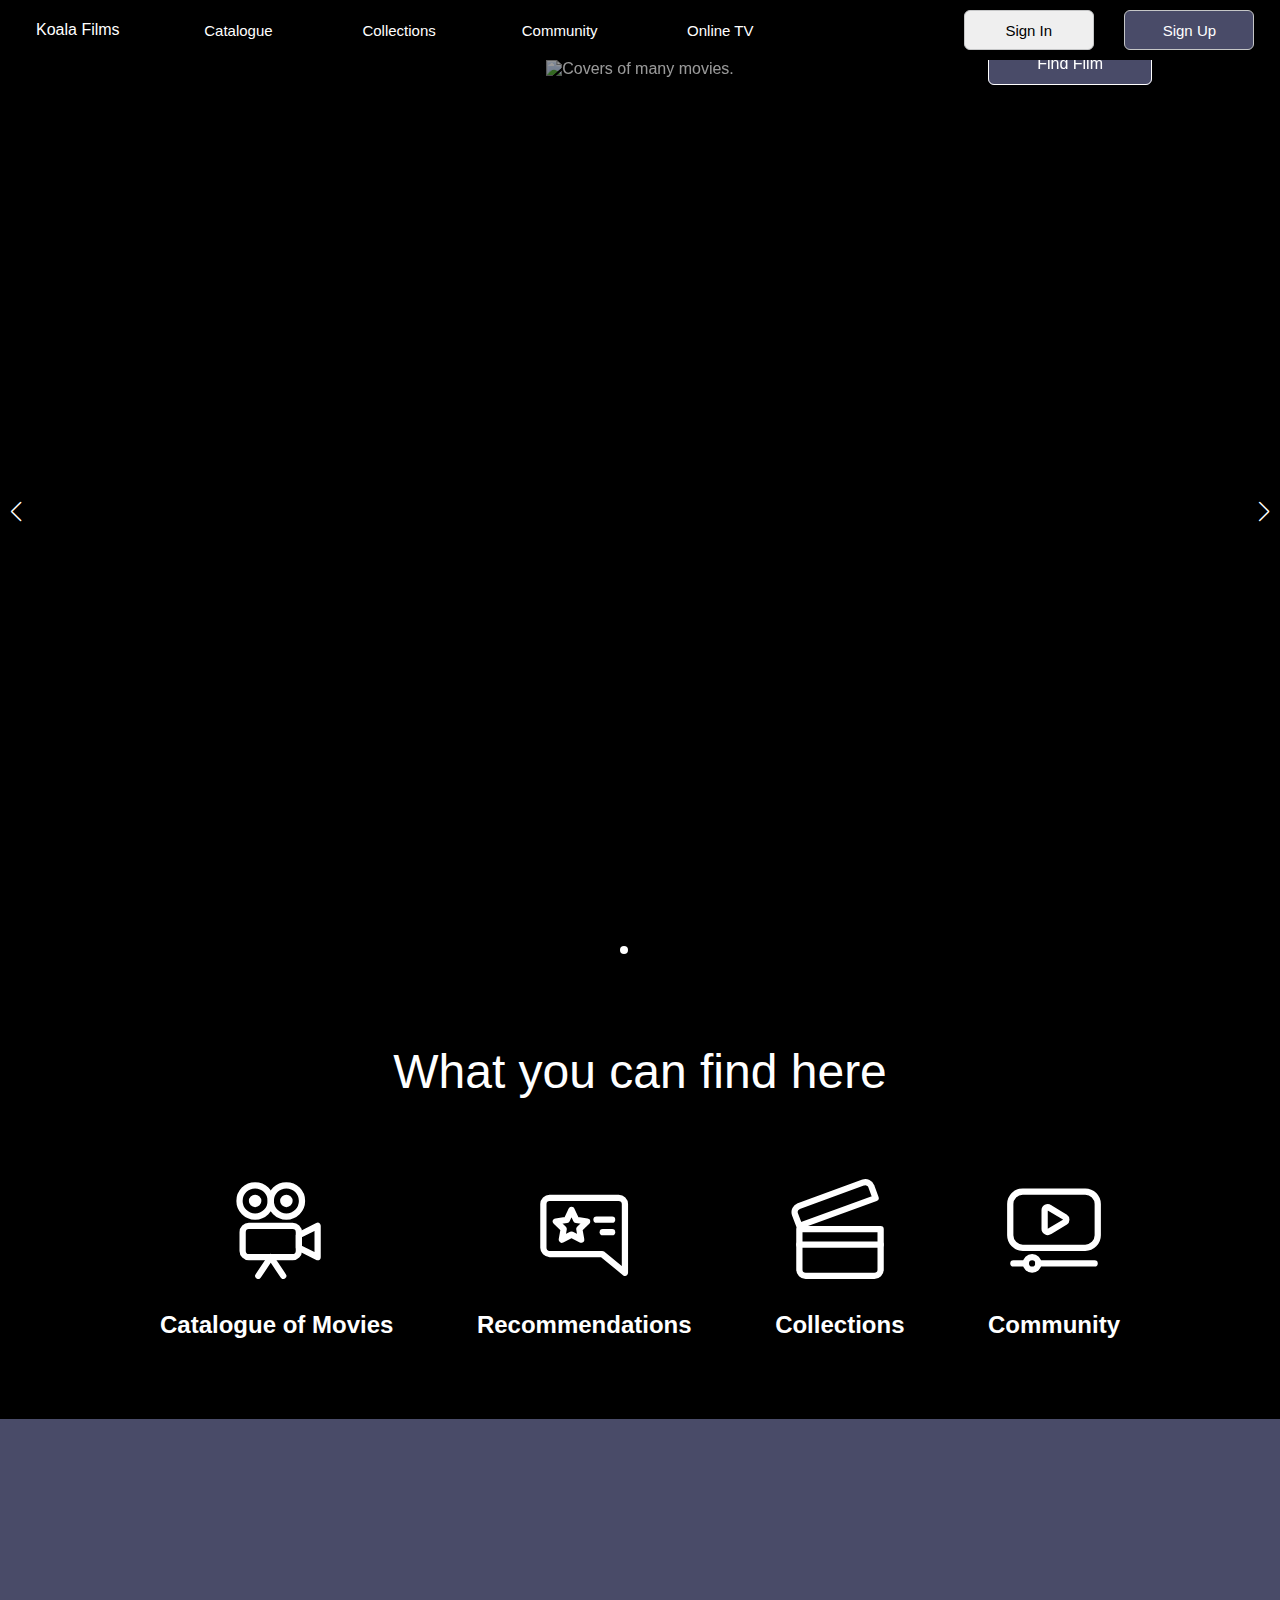
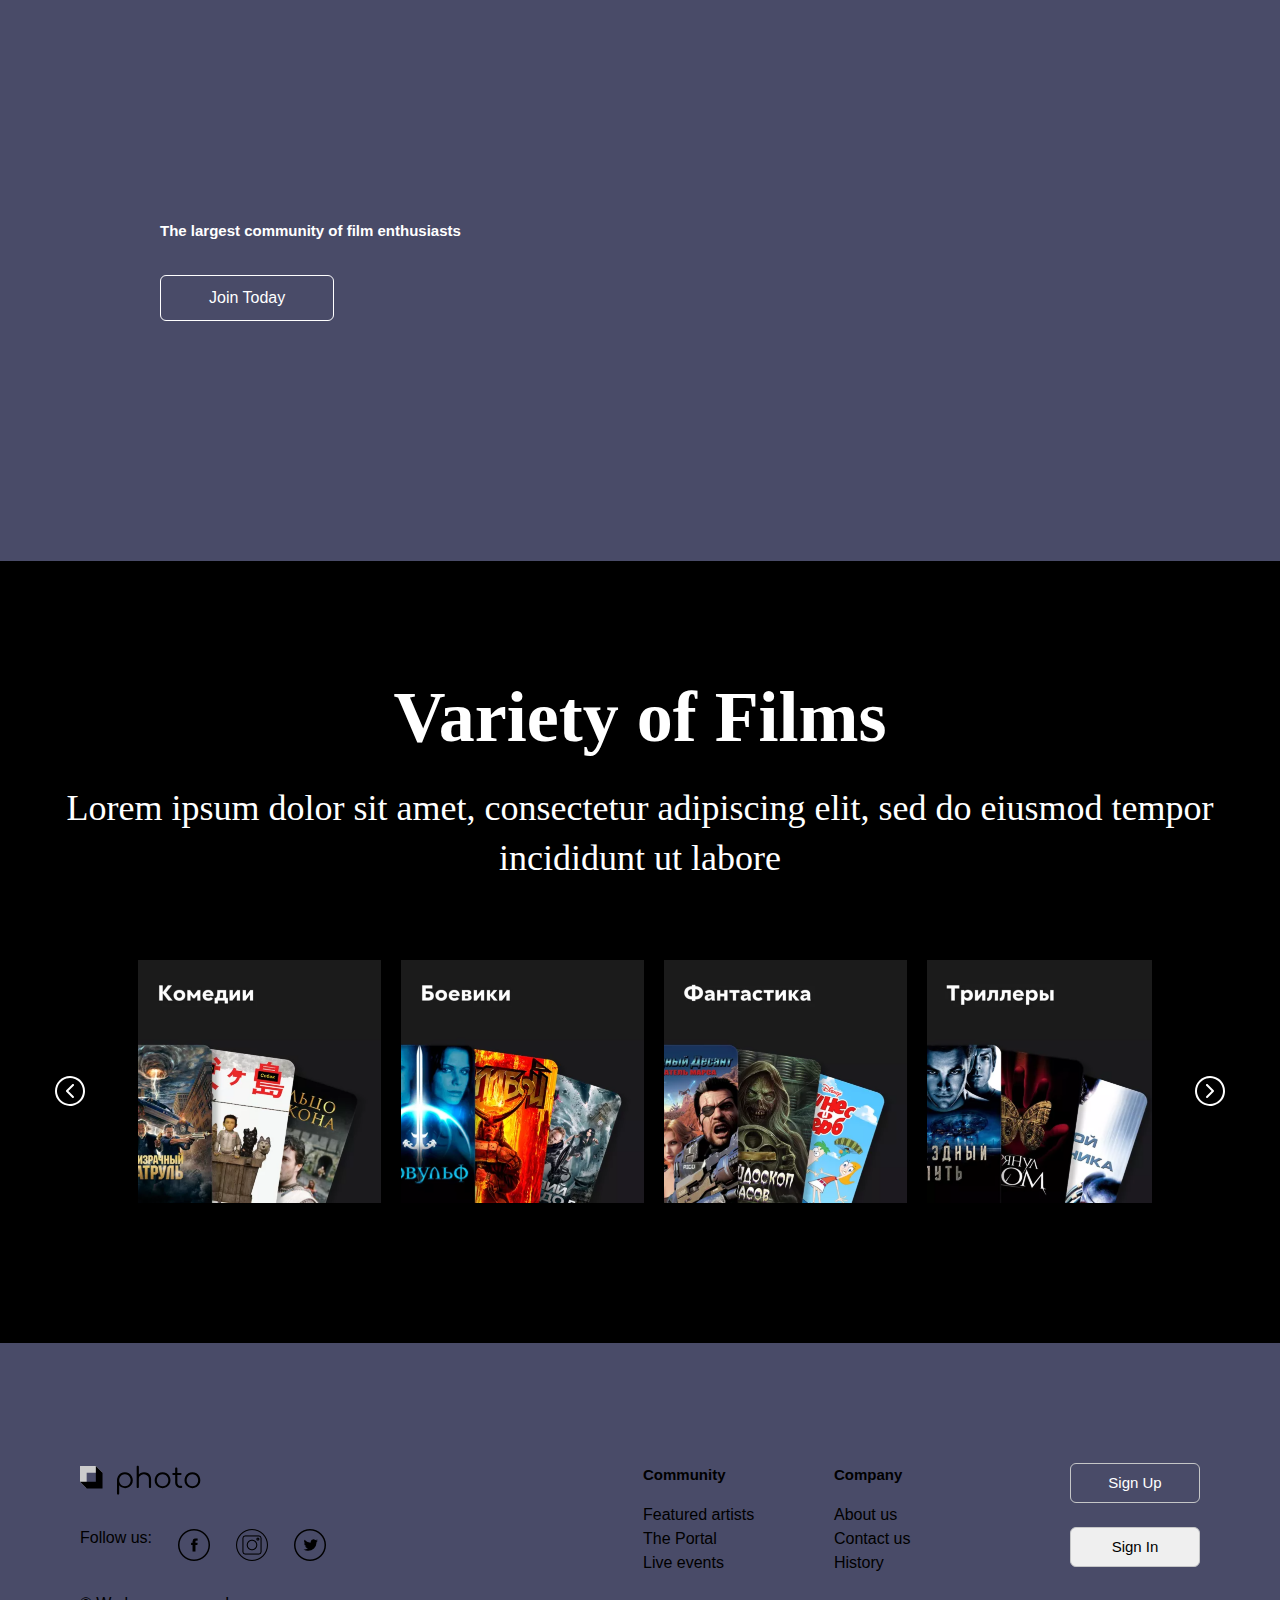
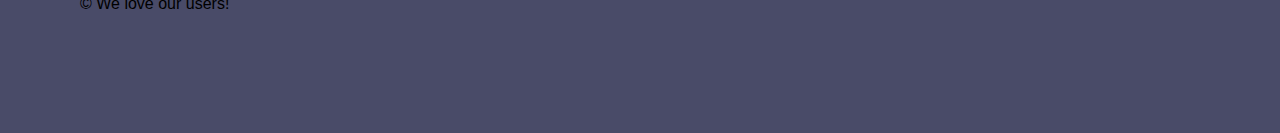
==== commit f82873cf: "resolves conflicts" ====
--- a/index.html
+++ b/index.html
@@ -173,45 +173,34 @@
     </section>
 
     <!-- slider-mini -->
-    <div class="variety-films-main">
-        <div class="variety-films-main__wrapper">
-            <div class="variety-films-main__head">
-                <h2>Что посмотреть вечером</h2>
-            </div>
-            <div class="variety-films-main__text">
-                <p>Lorem ipsum dolor sit amet, consectetur adipiscing elit, sed do eiusmod tempor incididunt ut labore
-                </p>
-            </div>
-        </div>
-        <div class="variety-films-main__slider-mini slider-mini">
-            <div class="slider-mini__container">
-                <div class="slider-mini__slider-line">
-                    <a href="#"><img class="slider-mini__img" src="./assets/images/slider-mini/fastFurious-1.jpg"
-                            alt="The Fast and the Furious"></a>
-                    <a href="#"><img class="slider-mini__img" src="./assets/images/slider-mini/fastFurious-2.jpg"
-                            alt="The Fast and the Furious 2"></a>
-                    <a href="#"><img class="slider-mini__img" src="./assets/images/slider-mini/fastFurious-3.jpg"
-                            alt="The Fast and the Furious 3"></a>
-                    <a href="#"><img class="slider-mini__img" src="./assets/images/slider-mini/fastFurious-4.jpg"
-                            alt="The Fast and the Furious 4"></a>
-                    <a href="#"><img class="slider-mini__img" src="./assets/images/slider-mini/fastFurious-5.jpg"
-                            alt="The Fast and the Furious 5"></a>
-                    <a href="#"><img class="slider-mini__img" src="./assets/images/slider-mini/fastFurious-6.jpg"
-                            alt="The Fast and the Furious 6"></a>
-                    <a href="#"><img class="slider-mini__img" src="./assets/images/slider-mini/fastFurious-7.jpg"
-                            alt="The Fast and the Furious 7"></a>
-                    <a href="#"><img class="slider-mini__img" src="./assets/images/slider-mini/fastFurious-8.jpg"
-                            alt="The Fast and the Furious 8"></a>
-                    <a href="#"><img class="slider-mini__img" src="./assets/images/slider-mini/fastFurious-9.jpg"
-                            alt="The Fast and the Furious 9"></a>
-                    <a href="#"><img class="slider-mini__img" src="./assets/images/slider-mini/fastFurious-10.jpg"
-                            alt="The Fast and the Furious 10"></a>
-                </div>
-            </div>
-            <button class="slider-mini__btn-prev"></button>
-            <button class="slider-mini__btn-next"></button>
-        </div>
-    </div>
+        <div class="variety-films-main">
+            <div class="variety-films-main__wrapper">
+                <div class="variety-films-main__head">
+                    <h2>Variety of Films</h2>
+                </div>
+                <div class="variety-films-main__text">
+                    <p>Lorem ipsum dolor sit amet, consectetur adipiscing elit, sed do eiusmod tempor incididunt ut labore</p>
+                </div>
+            </div>
+            <div class="variety-films-main__slider-mini slider-mini">
+                <div class="slider-mini__container">
+                    <div class="slider-mini__slider-line">
+                        <a href="./catalogue.html"><img class="slider-mini__img" src="./assets/images/slider-mini/comedy.svg" alt="Comedy"></a>
+                        <a href="./catalogue.html"><img class="slider-mini__img" src="./assets/images/slider-mini/action-movie.svg" alt="Action movie"></a>
+                        <a href="./catalogue.html"><img class="slider-mini__img" src="./assets/images/slider-mini/fantasy.svg" alt="Fantasy"></a>
+                        <a href="./catalogue.html"><img class="slider-mini__img" src="./assets/images/slider-mini/thriller.svg" alt="Thriller"></a>
+                        <a href="./catalogue.html"><img class="slider-mini__img" src="./assets/images/slider-mini/adventure.svg" alt="Adventure"></a>
+                        <a href="./catalogue.html"><img class="slider-mini__img" src="./assets/images/slider-mini/comedy.svg" alt="Comedy"></a>
+                        <a href="./catalogue.html"><img class="slider-mini__img" src="./assets/images/slider-mini/action-movie.svg" alt="Action movie"></a>
+                        <a href="./catalogue.html"><img class="slider-mini__img" src="./assets/images/slider-mini/fantasy.svg" alt="Fantasy"></a>
+                        <a href="./catalogue.html"><img class="slider-mini__img" src="./assets/images/slider-mini/thriller.svg" alt="Thriller"></a>
+                        <a href="./catalogue.html"><img class="slider-mini__img" src="./assets/images/slider-mini/adventure.svg" alt="Adventure"></a>
+                    </div>
+                </div>
+                <button class="slider-mini__btn-prev"></button>
+                <button class="slider-mini__btn-next"></button>
+            </div>
+        </div>
     <script src="https://cdn.jsdelivr.net/npm/swiper@8/swiper-bundle.min.js"></script>
     <script src="./assets/scripts/script.js"></script>
     <script src="./assets/scripts/slider-mini.js"></script>
--- a/assets/styles/main.css
+++ b/assets/styles/main.css
@@ -128,7 +128,7 @@
   text-align: center;
 }
 
-.title {
+.commontitle {
   font-size: 3rem;
   font-weight: normal;
 }
@@ -197,6 +197,26 @@
   font: 400 48px/72px "Raleway";
 }
 .variety-films-main__text {
+  font: 400 36px/50px "Raleway";
+}
+
+.collections-of-films {
+  color: #ffffff;
+  background-color: #000000;
+}
+.collections-of-films__wrapper {
+  display: flex;
+  flex-direction: column;
+  align-items: center;
+  max-width: 1420px;
+  padding: 0px 30px;
+  text-align: center;
+}
+.collections-of-films__head {
+  margin: 120px 0px 30px 0px;
+  font: 400 48px/72px "Raleway";
+}
+.collections-of-films__text {
   font: 400 36px/50px "Raleway";
 }
 
@@ -245,6 +265,80 @@
   margin: 62px 0px 183px 0px;
 }
 
+.slider-mini-collections {
+  position: relative;
+}
+.slider-mini-collections__container {
+  max-width: 80%;
+  margin: 20px auto;
+  padding: 57px 0px 116px 0px;
+  background: #000000;
+  overflow: hidden;
+}
+.slider-mini-collections__slider-line {
+  display: flex;
+  left: 0;
+  transition: all ease 1s;
+}
+.slider-mini-collections__img {
+  max-height: 263px;
+  max-width: 243px;
+  padding: 0px 10px;
+}
+.slider-mini-collections__btn-prev, .slider-mini-collections__btn-next {
+  position: absolute;
+  top: 40%;
+  z-index: 2;
+  width: 40px;
+  height: 40px;
+  border: 0;
+}
+.slider-mini-collections__btn-prev {
+  left: 50px;
+  background: #000000 url("../images/slider-mini/icons/prev-button.svg") no-repeat center;
+}
+.slider-mini-collections__btn-next {
+  right: 50px;
+  background: #000000 url("../images/slider-mini/icons/next-button.svg") no-repeat center;
+}
+
+.slider-mini-series {
+  position: relative;
+}
+.slider-mini-series__container {
+  max-width: 80%;
+  margin: 20px auto;
+  padding: 57px 0px 116px 0px;
+  background: #000000;
+  overflow: hidden;
+}
+.slider-mini-series__slider-line {
+  display: flex;
+  left: 0;
+  transition: all ease 1s;
+}
+.slider-mini-series__img {
+  max-height: 263px;
+  max-width: 243px;
+  padding: 0px 10px;
+}
+.slider-mini-series__btn-prev, .slider-mini-series__btn-next {
+  position: absolute;
+  top: 40%;
+  z-index: 2;
+  width: 40px;
+  height: 40px;
+  border: 0;
+}
+.slider-mini-series__btn-prev {
+  left: 50px;
+  background: #000000 url("../images/slider-mini/icons/prev-button.svg") no-repeat center;
+}
+.slider-mini-series__btn-next {
+  right: 50px;
+  background: #000000 url("../images/slider-mini/icons/next-button.svg") no-repeat center;
+}
+
 .genres__block {
   display: flex;
   gap: 198px;
@@ -263,258 +357,155 @@
   padding-bottom: 24px;
 }
 
-.long-line {
-  height: 0px;
-  background: #E9EBF6;
-  width: 1455px;
-}
-
-.body {
-  background-color: black;
-  color: white;
-}
-
-.spiderMan {
-  font-family: "Raleway";
-  margin-top: 63px;
-  margin-left: 200px;
-  font-style: normal;
-  font-weight: 400;
-  font-size: 48px;
-  line-height: 72px;
-  letter-spacing: -0.015em;
-  color: #FFFFFF;
-}
-
-.rating {
-  margin-left: 200px;
-  margin-bottom: 55px;
-  font-style: normal;
-  font-family: "Raleway";
-  font-weight: 700;
-  font-size: 24px;
-  line-height: 36px;
-  letter-spacing: -0.015em;
-  color: #FFFFFF;
-}
-
-.icon {
-  margin-left: 199px;
-  box-sizing: border-box;
-  width: 362px;
-  height: 435px;
-  left: 199px;
-  top: 229px;
-  border: 1px solid #FFFFFF;
-  border-radius: 6px;
-}
-
-.list {
-  display: grid;
-  grid-template-areas: "column-1 column-2 column-3";
-  grid-template-columns: 1fr 1fr 2.5fr;
-  grid-template-rows: 600px;
-}
-
-.person {
-  margin-left: 141px;
-  font-family: "Raleway";
-  font-style: normal;
-  font-weight: 700;
-  font-size: 24px;
-  line-height: 36px;
-  letter-spacing: -0.015em;
-  color: #FFFFFF;
-}
-
-.actors {
-  text-decoration-line: underline;
-}
-
-.person-value {
-  font-family: "Raleway";
-  font-style: normal;
-  font-weight: 500;
-  font-size: 24px;
-  line-height: 36px;
-  letter-spacing: -0.015em;
-  color: #FFFFFF;
-}
-
-.description {
-  margin-top: 55px;
-  margin-left: 192px;
-  margin-right: 195px;
-  font-family: "Raleway";
-  font-style: normal;
-  font-weight: 500;
-  font-size: 24px;
-  line-height: 36px;
-  letter-spacing: -0.015em;
-  color: #FFFFFF;
-}
-
-.reviews {
-  margin-left: 192px;
-  margin-top: 113px;
-  font-family: "Raleway";
-  font-style: normal;
-  font-weight: 700;
-  font-size: 24px;
-  line-height: 36px;
-  letter-spacing: -0.015em;
-  color: #FFFFFF;
-}
-
-.comment_commentator {
-  margin-left: 189px;
-  font-family: "Raleway";
-  font-style: normal;
-  font-weight: 500;
-  font-size: 24px;
-  line-height: 36px;
-  letter-spacing: -0.015em;
-  color: #FFFFFF;
-}
-
-.comment {
-  margin-top: 45px;
-  margin-bottom: 70px;
-  display: grid;
-  grid-template-areas: "column-1 column-2";
-  grid-template-columns: 1fr 4fr;
-  grid-template-rows: 200px;
-}
-
-.comment_first {
-  margin-right: 190px;
-  font-family: "Raleway";
-  font-style: normal;
-  font-weight: 500;
-  font-size: 24px;
-  line-height: 36px;
-  letter-spacing: -0.015em;
-  color: #FFFFFF;
-}
-
-.forma {
-  box-sizing: border-box;
-  margin-left: 270px;
-  margin-top: 188px;
-  width: 1290px;
-  height: 400px;
-  background: #D9D9D9;
-  border: 1px solid rgba(0, 0, 0, 0.5);
-  border-radius: 6px;
-}
-
-.forma_rewiew {
-  margin-left: 132px;
-  margin-top: 47px;
-  font-family: "Raleway";
-  font-style: normal;
-  font-weight: 700;
-  font-size: 24px;
-  line-height: 36px;
-  letter-spacing: -0.015em;
-  color: #000000;
-}
-
-.forma_rating {
-  margin-left: 130px;
-  font-family: "Montserrat";
-  font-style: normal;
-  font-weight: 400;
-  font-size: 15px;
-  line-height: 24px;
-  letter-spacing: -0.015em;
-  color: rgba(0, 0, 0, 0.8);
-}
-
-.forma_textarea {
-  box-sizing: border-box;
-  margin-left: 132px;
-  margin-top: 30px;
-  width: 1025.8px;
-  height: 116.02px;
-  background: #D9D9D9;
-  border: 1px solid rgba(0, 0, 0, 0.5);
-  border-radius: 6px;
-}
-
-.forma_submit {
-  box-sizing: border-box;
-  margin-left: 132px;
-  margin-top: 21px;
-  width: 269px;
-  height: 29px;
-  background: #494B68;
-  border: 1px solid #FFFFFF;
-  border-radius: 6px;
-}
-
-.rating-area {
-  overflow: hidden;
-  width: 550px;
-  margin-left: 2px;
-}
-
-.rating-area:not(:checked) > input {
-  display: none;
-}
-
-.rating-area:not(:checked) > label {
-  float: right;
-  width: 30px;
-  cursor: pointer;
-  font-size: 32px;
-  line-height: 32px;
-  color: lightgrey;
-  text-shadow: 1px 1px #bbb;
-}
-
-.rating-area:not(:checked) > label:before {
-  content: "★";
-}
-
-.rating-area > input:checked ~ label {
-  color: gold;
-  text-shadow: 1px 1px #c60;
-}
-
-.rating-area:not(:checked) > label:hover,
-.rating-area:not(:checked) > label:hover ~ label {
-  color: gold;
-}
-
-.rating-area > input:checked + label:hover,
-.rating-area > input:checked + label:hover ~ label,
-.rating-area > input:checked ~ label:hover,
-.rating-area > input:checked ~ label:hover ~ label,
-.rating-area > label:hover ~ input:checked ~ label {
-  color: gold;
-  text-shadow: 1px 1px goldenrod;
-}
-
-.rate-area > label:active {
-  position: relative;
-}
-
-textarea {
-  padding: 20px;
+main {
+  padding: 3.75rem;
+}
+
+.catalogue {
+  display: block;
+  margin: 0 auto;
 }
 
 .movie-result {
   padding: 5rem;
   display: grid;
-  grid-template-columns: repeat(5, 1fr);
-  grid-gap: 1.5rem;
+  grid-template-columns: repeat(4, 1fr);
+  grid-gap: 2rem;
 }
 
 .movie-card {
-  width: 3rem;
-}
-
+  height: 20rem;
+  padding: 1rem;
+  background-color: #121212;
+  box-shadow: inset;
+  text-align: center;
+}
+.movie-card:hover {
+  transform: scale(1.1);
+  transition: 0.5s;
+}
+
+.movie-card__img {
+  width: 10rem;
+  padding-bottom: 1rem;
+}
+
+.movie-card__link {
+  color: inherit;
+  text-decoration: none;
+  cursor: pointer;
+}
+
+.movie-card__title {
+  margin-bottom: 1.2rem;
+}
+
+.movie-card__rating {
+  font-size: 0.8rem;
+  color: #D9D9D9;
+}
+
+.catalogue-input {
+  padding: 0.5rem 1.25rem;
+  margin-bottom: 1.5rem;
+  font-family: inherit;
+  font-size: 1rem;
+  color: #000000;
+  background-color: #ffffff;
+  border: 1px solid rgba(0, 0, 0, 0.5);
+  border-radius: 6px;
+}
+.catalogue-input:focus {
+  outline: none;
+}
+
+.catalogue__title {
+  margin-bottom: 2rem;
+}
+
+.catalogue-inputs {
+  display: flex;
+  flex-direction: row;
+}
+
+.catalogue-inputs__select {
+  width: 14rem;
+  margin-right: 1rem;
+}
+
+.catalogue-inputs__search {
+  width: 25rem;
+  margin-right: 1rem;
+}
+
+.modal {
+  display: none;
+  position: fixed;
+  z-index: 100;
+  left: 0;
+  top: 0;
+  width: 100%;
+  height: 100%;
+  overflow: auto;
+  background-color: rgba(0, 0, 0, 0.5);
+  transition: width 2s;
+}
+
+.modal__card {
+  padding: 5rem;
+  display: flex;
+  flex-direction: column;
+  max-width: 80%;
+  background-color: #121212;
+  color: #ffffff;
+}
+
+.modal_show {
+  display: flex;
+  justify-content: center;
+  align-items: center;
+}
+
+.stop-scrolling {
+  height: 100%;
+  overflow: hidden;
+}
+
+@media screen and (max-width: 480px) {
+  .movie-result {
+    padding: 2rem;
+    grid-template-columns: repeat(2, 1fr);
+    grid-gap: 1rem;
+  }
+  .catalogue-inputs__search {
+    width: 18rem;
+  }
+  .catalogue-input {
+    margin-bottom: 1.5rem;
+  }
+  main {
+    padding: 2rem;
+  }
+}
+@media screen and (min-width: 480px) and (max-width: 768px) {
+  .movie-result {
+    padding: 2rem;
+    grid-template-columns: repeat(3, 1fr);
+    grid-gap: 1rem;
+  }
+  .catalogue-inputs__search {
+    width: 15rem;
+  }
+  .catalogue-input {
+    margin-bottom: 1.2rem;
+  }
+  .movie-card__img {
+    width: 7rem;
+  }
+  main {
+    padding: 1.75rem;
+  }
+}
 .header {
   display: grid;
   text-align: center;
@@ -833,7 +824,7 @@
 .h1-signup {
   margin: 0;
   padding-bottom: 5px;
-  text-align: center;
+  text-align: left;
 }
 
 .form-signup {
@@ -885,6 +876,226 @@
   transform: scale(1.1);
 }
 
+.long-lines {
+  height: 0px;
+  background: #E9EBF6;
+}
+
+.body {
+  background-color: black;
+  color: white;
+  margin-left: 190px;
+  width: 1465px;
+}
+
+.spiderMan {
+  font-family: "Raleway";
+  font-style: normal;
+  font-weight: 400;
+  font-size: 36px;
+  letter-spacing: -0.015em;
+  color: #FFFFFF;
+}
+
+.rating {
+  font-style: normal;
+  font-family: "Raleway";
+  font-weight: 700;
+  font-size: 24px;
+  letter-spacing: -0.015em;
+  color: #FFFFFF;
+}
+
+.icon {
+  box-sizing: border-box;
+  width: 20rem;
+  height: auto;
+  border: 1px solid #FFFFFF;
+  border-radius: 6px;
+}
+
+.list {
+  display: grid;
+  grid-template-areas: "column-1 column-2 column-3";
+  grid-template-columns: 1fr 1fr 2.5fr;
+  grid-template-rows: 600px;
+}
+
+.person {
+  font-family: "Raleway";
+  font-style: normal;
+  font-weight: 700;
+  font-size: 1rem;
+  letter-spacing: -0.015em;
+  color: #FFFFFF;
+}
+
+.actors {
+  text-decoration-line: underline;
+}
+
+.person-value {
+  font-family: "Raleway";
+  font-style: normal;
+  font-weight: 500;
+  font-size: 1rem;
+  letter-spacing: -0.015em;
+  color: #FFFFFF;
+}
+
+.description {
+  font-family: "Raleway";
+  font-style: normal;
+  font-weight: 500;
+  font-size: 1rem;
+  letter-spacing: -0.015em;
+  color: #FFFFFF;
+}
+
+.reviews {
+  font-family: "Raleway";
+  font-style: normal;
+  font-weight: 700;
+  font-size: 1rem;
+  letter-spacing: -0.015em;
+  color: #FFFFFF;
+}
+
+.comment_commentator {
+  font-family: "Raleway";
+  font-style: normal;
+  font-weight: 500;
+  font-size: 1rem;
+  letter-spacing: -0.015em;
+  color: #FFFFFF;
+}
+
+.comment {
+  display: grid;
+  grid-template-areas: "column-1 column-2";
+  grid-template-columns: 1fr 4fr;
+  grid-template-rows: 200px;
+  font-family: "Raleway";
+  font-style: normal;
+  font-weight: 500;
+  font-size: 24px;
+  line-height: 36px;
+  letter-spacing: -0.015em;
+}
+
+.comment_name {
+  margin-right: 0px;
+}
+
+.comment_first {
+  font-family: "Raleway";
+  font-style: normal;
+  font-weight: 500;
+  font-size: 1rem;
+  letter-spacing: -0.015em;
+  color: #FFFFFF;
+}
+
+.forma {
+  box-sizing: border-box;
+  background: #D9D9D9;
+  border: 1px solid rgba(0, 0, 0, 0.5);
+  border-radius: 6px;
+}
+
+.forma_rewiew {
+  font-family: "Raleway";
+  font-style: normal;
+  font-weight: 700;
+  font-size: 1rem;
+  letter-spacing: -0.015em;
+  color: #000000;
+}
+
+.forma_rating {
+  font-family: "Montserrat";
+  font-style: normal;
+  font-weight: 400;
+  font-size: 15px;
+  letter-spacing: -0.015em;
+  color: rgba(0, 0, 0, 0.8);
+}
+
+.forma_name {
+  margin-left: 132px;
+  margin-top: 20px;
+  background: #D9D9D9;
+  border: 1px solid rgba(0, 0, 0, 0.5);
+  border-radius: 6px;
+}
+
+.forma_textarea {
+  box-sizing: border-box;
+  width: 1025.8px;
+  height: 116.02px;
+  background: #D9D9D9;
+  border: 1px solid rgba(0, 0, 0, 0.5);
+  border-radius: 6px;
+}
+
+.forma_submit {
+  box-sizing: border-box;
+  background: #494B68;
+  border: 1px solid #FFFFFF;
+  border-radius: 6px;
+}
+
+.rating-area {
+  overflow: hidden;
+  width: 400px;
+  margin-left: 2px;
+}
+
+.rating-area:not(:checked) > input {
+  display: none;
+}
+
+.rating-area:not(:checked) > label {
+  float: right;
+  width: 30px;
+  cursor: pointer;
+  font-size: 32px;
+  line-height: 32px;
+  color: lightgrey;
+  text-shadow: 1px 1px #bbb;
+}
+
+.rating-area:not(:checked) > label:before {
+  content: "★";
+}
+
+.rating-area > input:checked ~ label {
+  color: gold;
+  text-shadow: 1px 1px #c60;
+}
+
+.rating-area:not(:checked) > label:hover,
+.rating-area:not(:checked) > label:hover ~ label {
+  color: gold;
+}
+
+.rating-area > input:checked + label:hover,
+.rating-area > input:checked + label:hover ~ label,
+.rating-area > input:checked ~ label:hover,
+.rating-area > input:checked ~ label:hover ~ label,
+.rating-area > label:hover ~ input:checked ~ label {
+  color: gold;
+  text-shadow: 1px 1px goldenrod;
+}
+
+.rate-area > label:active {
+  position: relative;
+}
+
+input {
+  padding: 10px;
+}
+
 .photo {
   padding: 25rem 40rem 15rem 10rem;
   background-image: url("/assets/img/moulin-rouge.jpg");
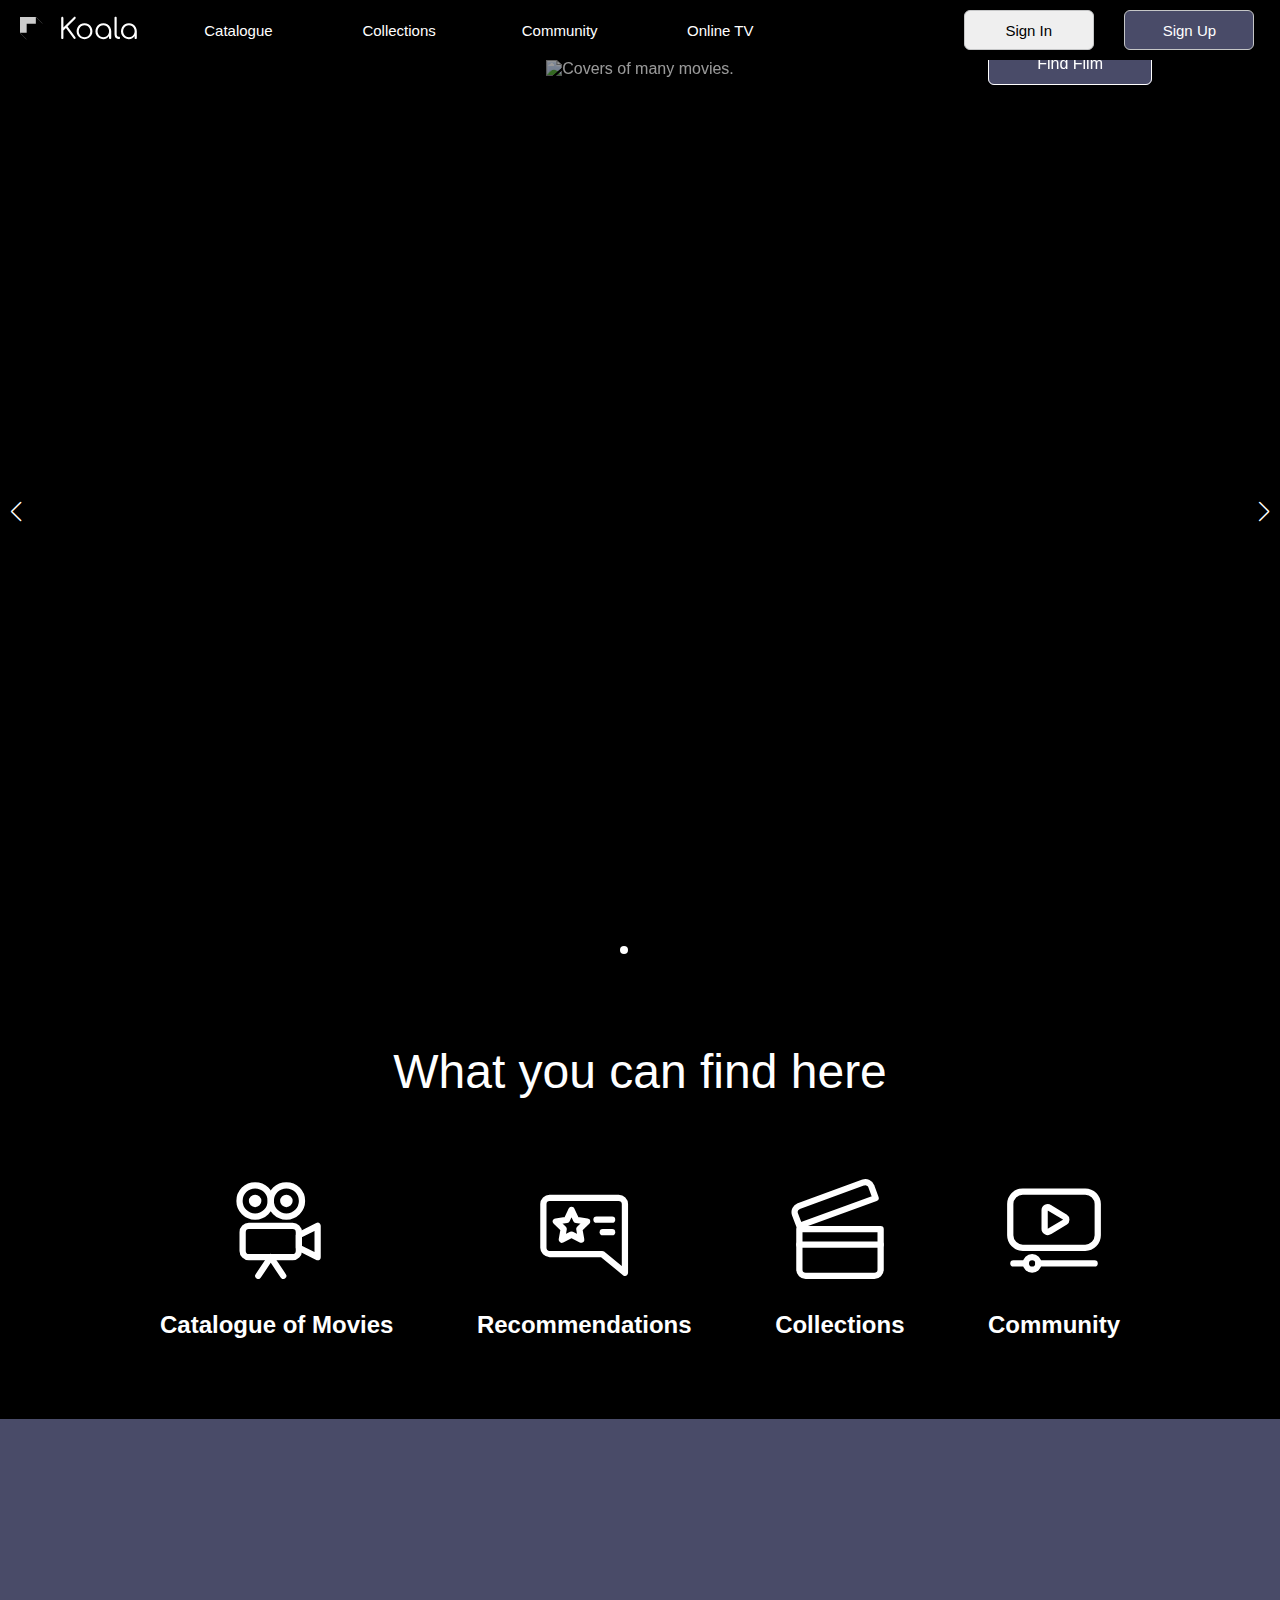
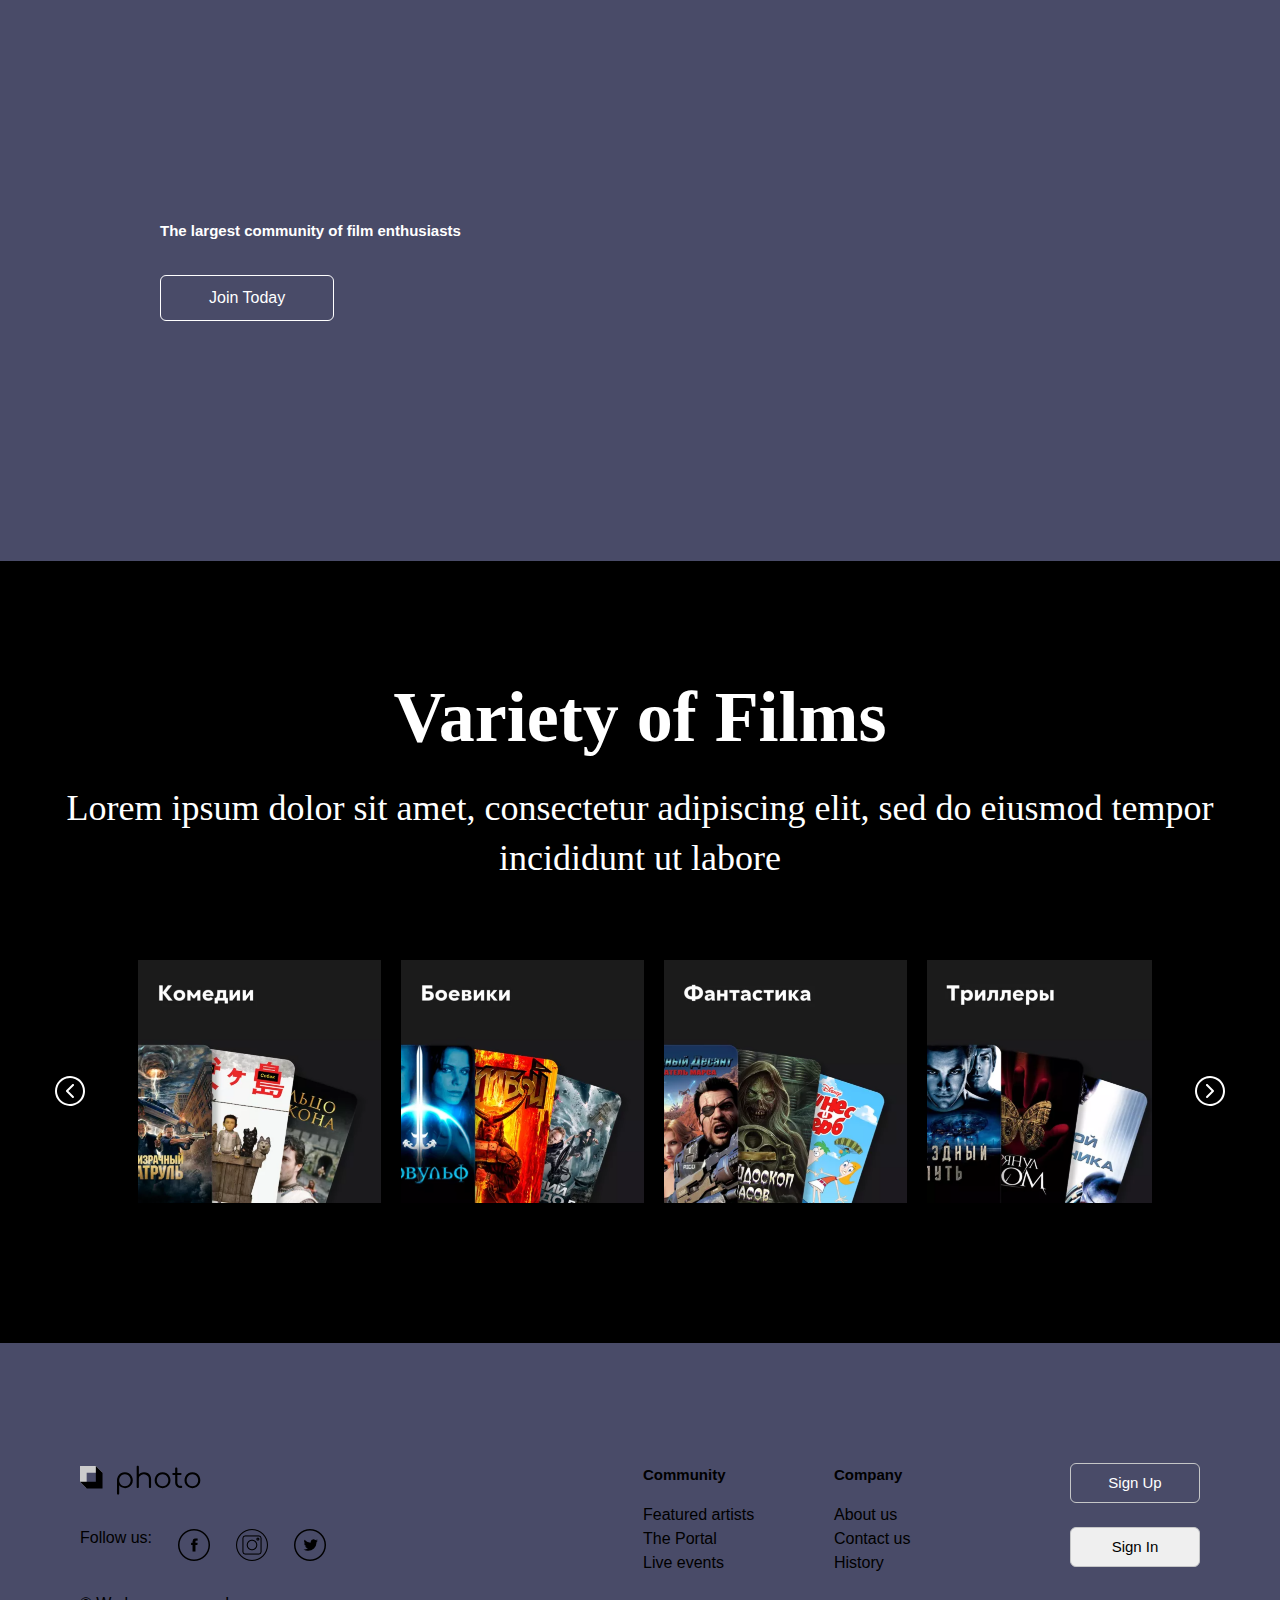
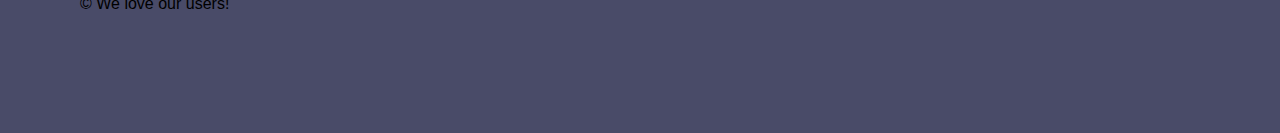
==== commit 485e12f4: "лого, ссылки на страницы" ====
--- a/index.html
+++ b/index.html
@@ -16,12 +16,12 @@
     <header class="header">
         <div class="header-container container">
             <div class="header_logo"></div>
-            <p class="section_logo" style="color:white">Koala Films</p>
+            <p class="section_logo" style="color:white"><img src="./assets/images/icon/Sample Logo Koala.svg" alt="logo-Koala" class="header_koala"></img></p>
             <!-- Меню -->
             <p class="main_catalogue" style="color:white"><a class="header-a" href="./catalogue.html">Catalogue</a></p>
-            <p class="main_collections" style="color:white">Collections</p>
+            <p class="main_collections" style="color:white"><a class="header-a" href="./collections.html">Collections</a></p>
             <p class="main_community" style="color:white">Community</p>
-            <p class="main_onlinetv" style="color:white">Online TV</p>
+            <p class="main_onlinetv" style="color:white"><a class="header-a" href="./catalogueTVPopular.html">Online TV</a></p>
             <button class="button_button1"><a class="button-a1" href="./signin.html">Sign In</a></button>
             <button class="button_button2"><a class="button-a2" href="./signup.html">Sign Up</a></button>
         </div>
--- a/assets/styles/main.css
+++ b/assets/styles/main.css
@@ -355,6 +355,38 @@
 
 .genres__block p {
   padding-bottom: 24px;
+}
+
+.movie-result-popular,
+.movie-result-popularTV {
+  display: flex;
+  flex-wrap: wrap;
+  justify-content: space-around;
+  margin-top: 30px;
+}
+
+.movie-card-popular {
+  width: 240px;
+  margin: 20px;
+  position: relative;
+}
+
+.movie-card__img-popular {
+  position: relative;
+  height: 360px;
+}
+
+.movie-card__img-popular-container {
+  max-width: 100%;
+  height: 100%;
+}
+
+.movie-card__info {
+  display: flex;
+  justify-content: center;
+  padding: 20px;
+  font: 600 24px/40px "Raleway";
+  text-align: center;
 }
 
 main {
@@ -541,6 +573,14 @@
   top: 0;
 }
 
+.section_logo {
+  position: absolute;
+  width: 122.07px;
+  height: 32px;
+  left: 20px;
+  top: 14px;
+}
+
 .header-a {
   text-decoration: none;
   color: white;
@@ -617,6 +657,13 @@
   text-decoration: none;
 }
 
+@media (min-width: 576px) and (max-width: 900px) {
+  .header, .container, .header_logo, .section_logo, .header-a, .button-a1, .button-a2, .main_catalogue, .main_collections, .main_community, .main_onlinetv, .button_button1, .button_button2 {
+    display: flex;
+    flex-direction: column;
+    margin-bottom: 0.5em;
+  }
+}
 .section-footer {
   display: flex;
   flex-direction: row;
@@ -674,6 +721,12 @@
   margin-bottom: 24px;
 }
 
+@media (min-width: 576px) and (max-width: 900px) {
+  .section-footer, .social-container, .social, .social-item, .section-footer-rigth, .title, .footer-community, .footer-company, .footer-buttons, .footer-company {
+    flex-direction: column;
+    margin-bottom: 0.5em;
+  }
+}
 .signin {
   height: 961px;
 }
@@ -736,11 +789,11 @@
   padding: 65px;
 }
 
-label {
+.label {
   text-transform: uppercase;
 }
 
-.input {
+.input-signin {
   margin-bottom: 24px;
   height: 40px;
   width: 100%;
@@ -749,9 +802,9 @@
   padding-left: 14px;
 }
 
-.input:focus {
+.input-signin:focus {
   border: 2px solid black;
-  transform: translateX(15px);
+  transform: translateX(7px);
   width: 100%;
 }
 
@@ -823,7 +876,7 @@
 
 .h1-signup {
   margin: 0;
-  padding-bottom: 5px;
+  padding-bottom: 40px;
   text-align: left;
 }
 
@@ -832,27 +885,28 @@
   background: white;
   color: black;
   width: 622px;
-  padding: 20px;
+  height: 521px;
+  padding: 65px;
   border: 1px solid black;
   border-radius: 6px;
 }
 
-label {
+.label {
   text-transform: uppercase;
 }
 
-.input {
-  margin-top: 10px;
+.input-signup {
+  margin-top: 15px;
   height: 40px;
-  width: 100%;
+  width: 95%;
   border-radius: 6px;
   display: block;
   padding-left: 14px;
 }
 
-.input:focus {
+.input-signup:focus {
   border: 2px solid black;
-  transform: translateX(15px);
+  transform: translateX(7px);
   width: 100%;
 }
 
@@ -868,6 +922,7 @@
   width: 130px;
   height: 40px;
   border-radius: 6px;
+  margin-top: 25px;
 }
 
 .btn-signup:hover {
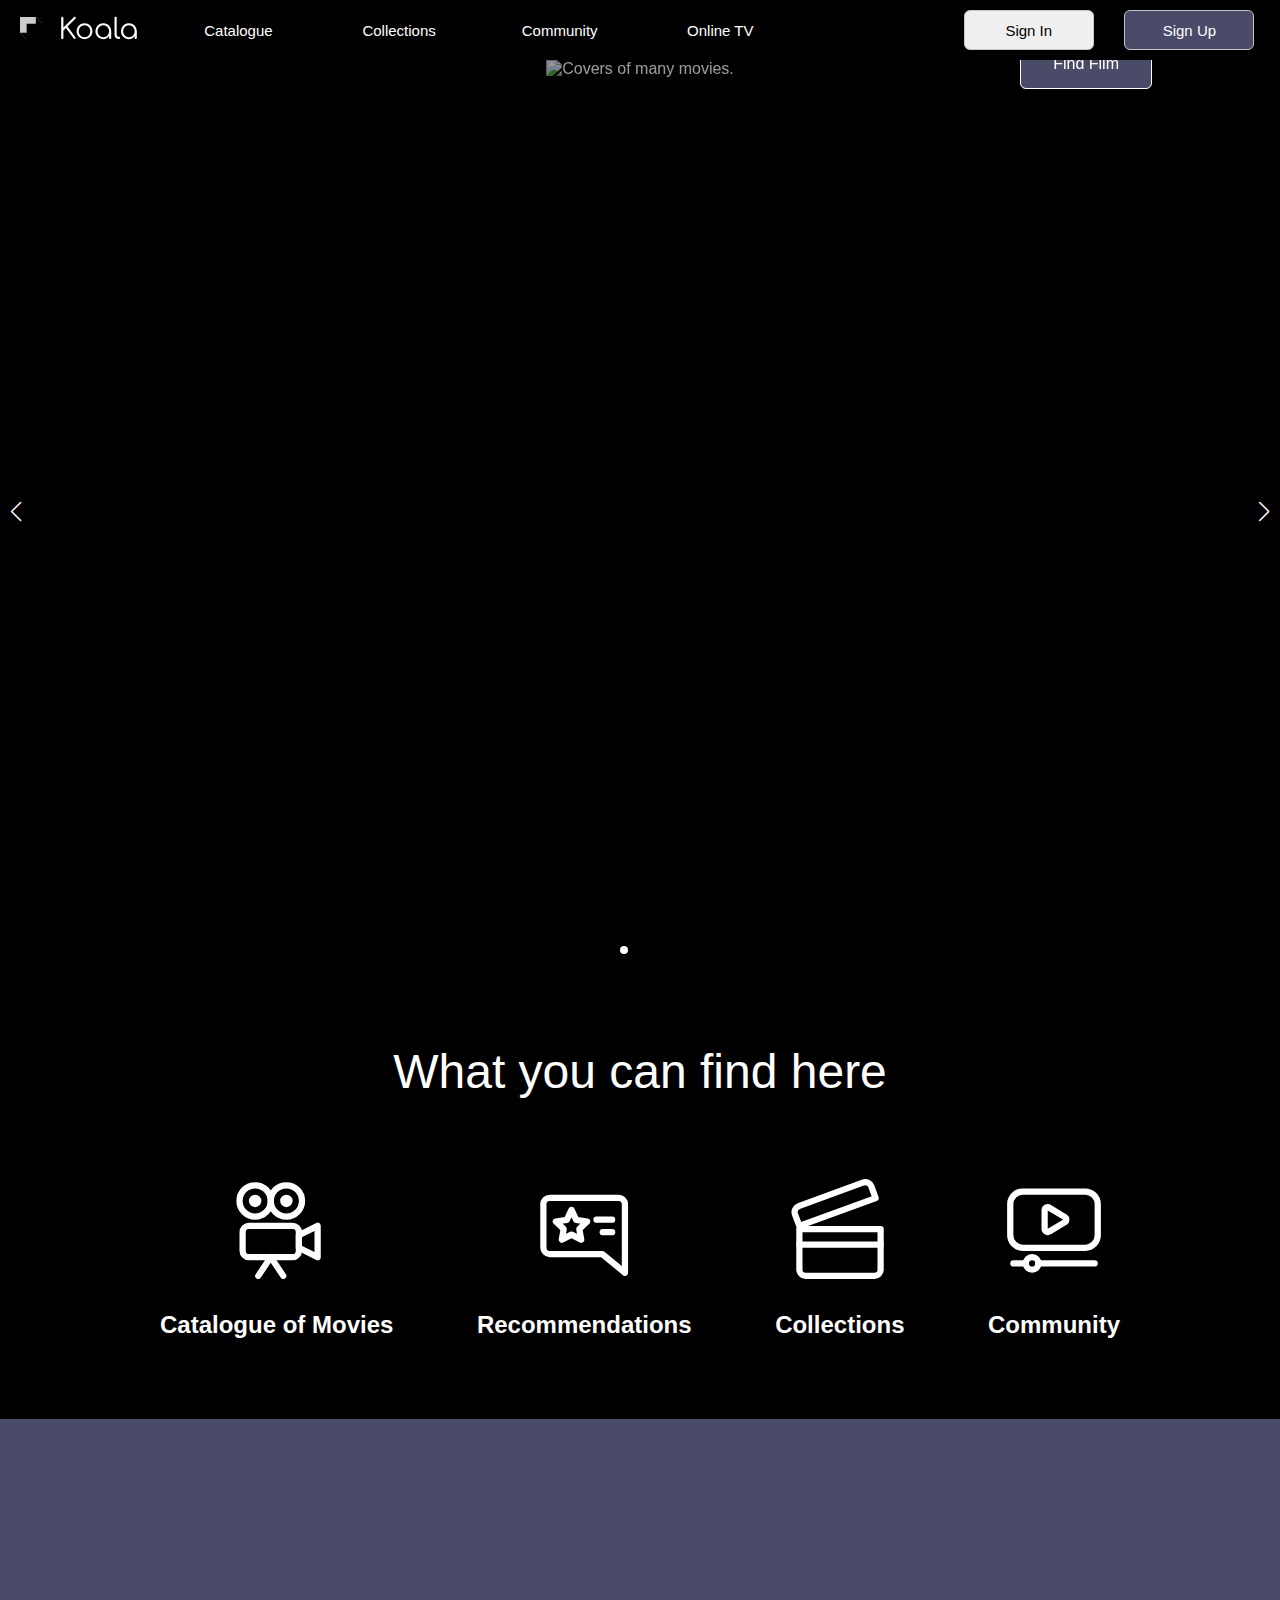
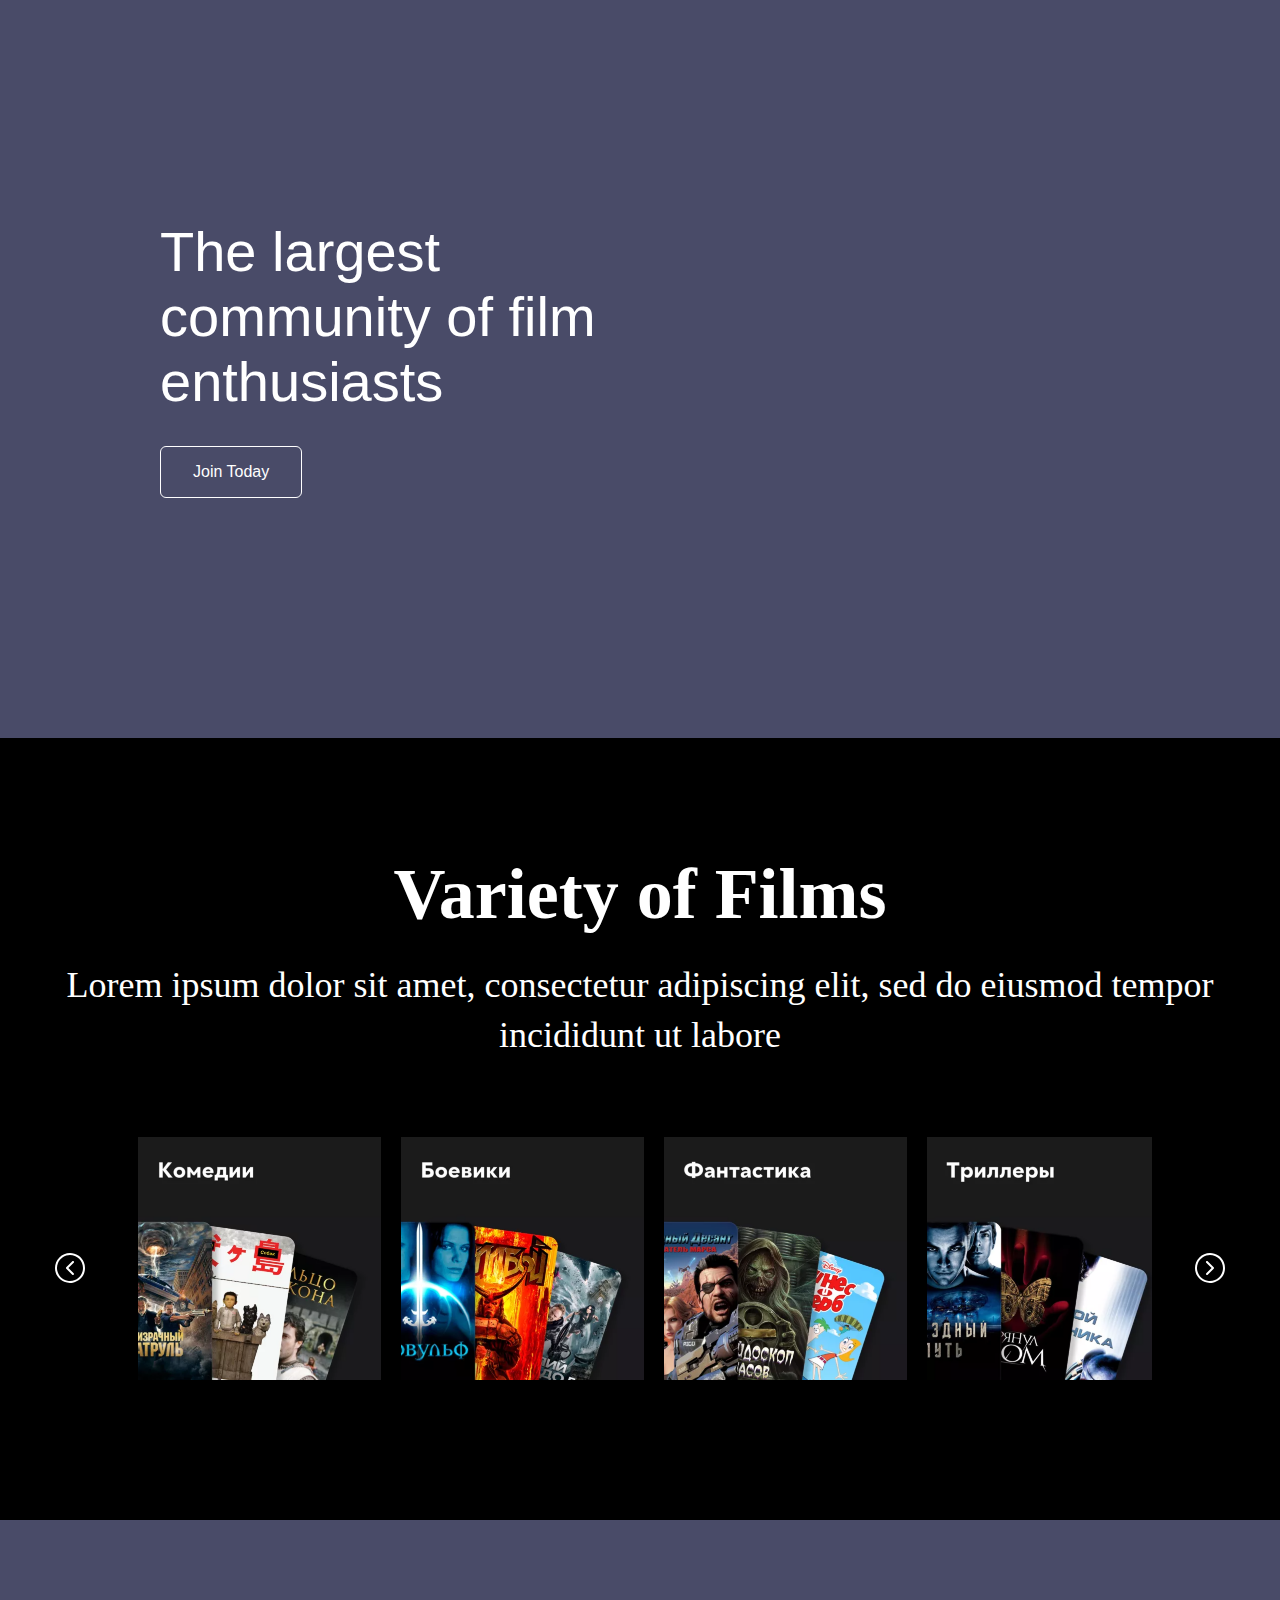
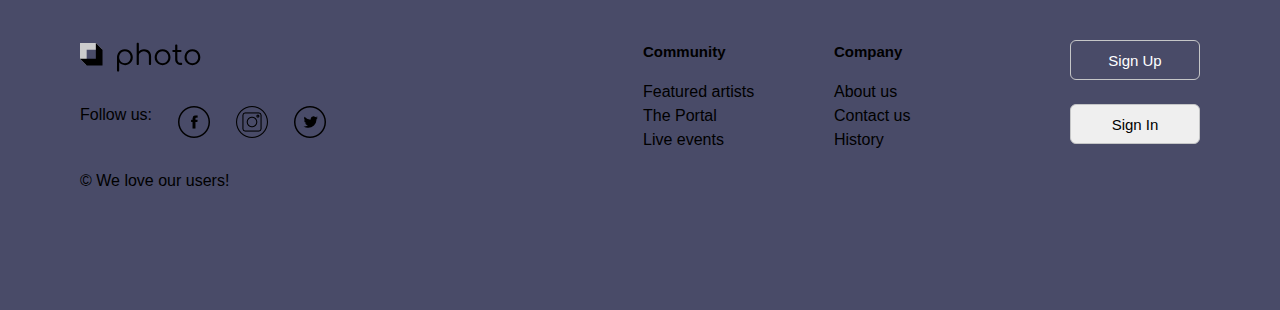
==== commit 7745fabb: "Merge pull request #18 from carrotforrabbit/master" ====
--- a/index.html
+++ b/index.html
@@ -16,12 +16,15 @@
     <header class="header">
         <div class="header-container container">
             <div class="header_logo"></div>
-            <p class="section_logo" style="color:white"><img src="./assets/images/icon/Sample Logo Koala.svg" alt="logo-Koala" class="header_koala"></img></p>
+            <p class="section_logo" style="color:white"><img src="./assets/images/icon/Sample Logo Koala.svg"
+                    alt="logo-Koala" class="header_koala"></img></p>
             <!-- Меню -->
             <p class="main_catalogue" style="color:white"><a class="header-a" href="./catalogue.html">Catalogue</a></p>
-            <p class="main_collections" style="color:white"><a class="header-a" href="./collections.html">Collections</a></p>
+            <p class="main_collections" style="color:white"><a class="header-a"
+                    href="./collections.html">Collections</a></p>
             <p class="main_community" style="color:white">Community</p>
-            <p class="main_onlinetv" style="color:white"><a class="header-a" href="./catalogueTVPopular.html">Online TV</a></p>
+            <p class="main_onlinetv" style="color:white"><a class="header-a" href="./catalogueTVPopular.html">Online
+                    TV</a></p>
             <button class="button_button1"><a class="button-a1" href="./signin.html">Sign In</a></button>
             <button class="button_button2"><a class="button-a2" href="./signup.html">Sign Up</a></button>
         </div>
@@ -38,7 +41,7 @@
                     </div>
                     <div class="slider-maxi__text-wrapper">
                         <p class="slider-maxi__text">Find your movie</p>
-                        <a href="./catalogue.html" class="slider-maxi__link button">Find Film</a>
+                        <a href="./catalogue.html" class="slider-maxi__link button" target="blank">Find Film</a>
                     </div>
                 </div>
                 <div class="slider-maxi__slide swiper-slide">
@@ -46,14 +49,14 @@
                     </div>
                     <div class="slider-maxi__text-wrapper slider-maxi__text-wrapper_left">
                         <p class="slider-maxi__text">Join the community</p>
-                        <a href="./catalogue.html" class="slider-maxi__link button">Sign Up</a>
+                        <a href="./signup.html" class="slider-maxi__link button" target="blank">Sign Up</a>
                     </div>
                 </div>
                 <div class="slider-maxi__slide swiper-slide">
                     <div class="slider-maxi__image"><img src="./assets/img/cinema-Hall.jpg" alt="Cinema window.">
                         <div class="slider-maxi__text-wrapper">
                             <p class="slider-maxi__text">Check collections</p>
-                            <a href="./catalogue.html" class="slider-maxi__link button">Collections</a>
+                            <a href="./collections.html" class="slider-maxi__link button" target="blank">Collections</a>
                         </div>
                     </div>
                 </div>
@@ -167,40 +170,51 @@
     <section class="photo">
         <h2 class="visually-hidden">Photo block</h2>
         <div class="photo__wrapper">
-            <p class="photo__text title">The largest community of film enthusiasts</p>
+            <p class="photo__text">The largest community of film enthusiasts</p>
             <button class="photo__button button">Join Today</button>
         </div>
     </section>
 
     <!-- slider-mini -->
-        <div class="variety-films-main">
-            <div class="variety-films-main__wrapper">
-                <div class="variety-films-main__head">
-                    <h2>Variety of Films</h2>
-                </div>
-                <div class="variety-films-main__text">
-                    <p>Lorem ipsum dolor sit amet, consectetur adipiscing elit, sed do eiusmod tempor incididunt ut labore</p>
-                </div>
-            </div>
-            <div class="variety-films-main__slider-mini slider-mini">
-                <div class="slider-mini__container">
-                    <div class="slider-mini__slider-line">
-                        <a href="./catalogue.html"><img class="slider-mini__img" src="./assets/images/slider-mini/comedy.svg" alt="Comedy"></a>
-                        <a href="./catalogue.html"><img class="slider-mini__img" src="./assets/images/slider-mini/action-movie.svg" alt="Action movie"></a>
-                        <a href="./catalogue.html"><img class="slider-mini__img" src="./assets/images/slider-mini/fantasy.svg" alt="Fantasy"></a>
-                        <a href="./catalogue.html"><img class="slider-mini__img" src="./assets/images/slider-mini/thriller.svg" alt="Thriller"></a>
-                        <a href="./catalogue.html"><img class="slider-mini__img" src="./assets/images/slider-mini/adventure.svg" alt="Adventure"></a>
-                        <a href="./catalogue.html"><img class="slider-mini__img" src="./assets/images/slider-mini/comedy.svg" alt="Comedy"></a>
-                        <a href="./catalogue.html"><img class="slider-mini__img" src="./assets/images/slider-mini/action-movie.svg" alt="Action movie"></a>
-                        <a href="./catalogue.html"><img class="slider-mini__img" src="./assets/images/slider-mini/fantasy.svg" alt="Fantasy"></a>
-                        <a href="./catalogue.html"><img class="slider-mini__img" src="./assets/images/slider-mini/thriller.svg" alt="Thriller"></a>
-                        <a href="./catalogue.html"><img class="slider-mini__img" src="./assets/images/slider-mini/adventure.svg" alt="Adventure"></a>
-                    </div>
-                </div>
-                <button class="slider-mini__btn-prev"></button>
-                <button class="slider-mini__btn-next"></button>
-            </div>
-        </div>
+    <div class="variety-films-main">
+        <div class="variety-films-main__wrapper">
+            <div class="variety-films-main__head">
+                <h2>Variety of Films</h2>
+            </div>
+            <div class="variety-films-main__text">
+                <p>Lorem ipsum dolor sit amet, consectetur adipiscing elit, sed do eiusmod tempor incididunt ut labore
+                </p>
+            </div>
+        </div>
+        <div class="variety-films-main__slider-mini slider-mini">
+            <div class="slider-mini__container">
+                <div class="slider-mini__slider-line">
+                    <a href="./catalogue.html"><img class="slider-mini__img"
+                            src="./assets/images/slider-mini/comedy.svg" alt="Comedy"></a>
+                    <a href="./catalogue.html"><img class="slider-mini__img"
+                            src="./assets/images/slider-mini/action-movie.svg" alt="Action movie"></a>
+                    <a href="./catalogue.html"><img class="slider-mini__img"
+                            src="./assets/images/slider-mini/fantasy.svg" alt="Fantasy"></a>
+                    <a href="./catalogue.html"><img class="slider-mini__img"
+                            src="./assets/images/slider-mini/thriller.svg" alt="Thriller"></a>
+                    <a href="./catalogue.html"><img class="slider-mini__img"
+                            src="./assets/images/slider-mini/adventure.svg" alt="Adventure"></a>
+                    <a href="./catalogue.html"><img class="slider-mini__img"
+                            src="./assets/images/slider-mini/comedy.svg" alt="Comedy"></a>
+                    <a href="./catalogue.html"><img class="slider-mini__img"
+                            src="./assets/images/slider-mini/action-movie.svg" alt="Action movie"></a>
+                    <a href="./catalogue.html"><img class="slider-mini__img"
+                            src="./assets/images/slider-mini/fantasy.svg" alt="Fantasy"></a>
+                    <a href="./catalogue.html"><img class="slider-mini__img"
+                            src="./assets/images/slider-mini/thriller.svg" alt="Thriller"></a>
+                    <a href="./catalogue.html"><img class="slider-mini__img"
+                            src="./assets/images/slider-mini/adventure.svg" alt="Adventure"></a>
+                </div>
+            </div>
+            <button class="slider-mini__btn-prev"></button>
+            <button class="slider-mini__btn-next"></button>
+        </div>
+    </div>
     <script src="https://cdn.jsdelivr.net/npm/swiper@8/swiper-bundle.min.js"></script>
     <script src="./assets/scripts/script.js"></script>
     <script src="./assets/scripts/slider-mini.js"></script>
@@ -209,39 +223,42 @@
     <footer class="footer">
         <div class="section-footer">
             <div>
-            <div class="footer-pfw">
-            <img src="./assets/images/icon/Sample Logo.svg" alt="logo" class="footer_photo"></img>
-            <div class="social-container">
-                <p class="footer_followus" style="color:black">Follow us:</p>
-                <ul class="social">
-                    <li class="social-item"><a href=""><img src="assets/images/icon/icon-facebook.png"></a></li>
-                    <li class="social-item"><a href=""><img src="assets/images/icon/icon-instagram.png"></a></li>
-                    <li class="social-item"><a href=""><img src="assets/images/icon/icon-twitter.png"></a></li>
-                </ul>
-            </div>
-                <p class="footer_weloveourusers" style="color:black">© We love our users!</p>
-            </div>
-        </div>
-
-        <div class="section-footer-rigth">
-        <div class="footer-community">
-            <p class="footer_community title" style="color:black">Community</p>
-            <p class="footer_featuredartists" style="color:black">Featured artists</p>
-            <p class="footer_theportal" style="color:black">The Portal</p>
-            <p class="footer_liveevents" style="color:black">Live events</p>
-        </div>
-        <div class="footer-company">
-            <p class="footer_company title" style="color:black">Company</p>
-            <p class="footer_aboutus" style="color:black">About us</p>
-            <p class="footer_contactus" style="color:black">Contact us</p>
-            <p class="footer_history" style="color:black">History</p>
-        </div>
-        <div class="footer-buttons">
-            <button class="button_button2 footer-button2"><a class="button-a2" href="./signup.html">Sign Up</a></button>
-            <button class="button_button1"><a class="button-a1" href="./signin.html">Sign In</a></button>
-        </div>
-        </div>
-        </div>
-     </footer>
+                <div class="footer-pfw">
+                    <img src="./assets/images/icon/Sample Logo.svg" alt="logo" class="footer_photo"></img>
+                    <div class="social-container">
+                        <p class="footer_followus" style="color:black">Follow us:</p>
+                        <ul class="social">
+                            <li class="social-item"><a href=""><img src="assets/images/icon/icon-facebook.png"></a></li>
+                            <li class="social-item"><a href=""><img src="assets/images/icon/icon-instagram.png"></a>
+                            </li>
+                            <li class="social-item"><a href=""><img src="assets/images/icon/icon-twitter.png"></a></li>
+                        </ul>
+                    </div>
+                    <p class="footer_weloveourusers" style="color:black">© We love our users!</p>
+                </div>
+            </div>
+
+            <div class="section-footer-rigth">
+                <div class="footer-community">
+                    <p class="footer_community title" style="color:black">Community</p>
+                    <p class="footer_featuredartists" style="color:black">Featured artists</p>
+                    <p class="footer_theportal" style="color:black">The Portal</p>
+                    <p class="footer_liveevents" style="color:black">Live events</p>
+                </div>
+                <div class="footer-company">
+                    <p class="footer_company title" style="color:black">Company</p>
+                    <p class="footer_aboutus" style="color:black">About us</p>
+                    <p class="footer_contactus" style="color:black">Contact us</p>
+                    <p class="footer_history" style="color:black">History</p>
+                </div>
+                <div class="footer-buttons">
+                    <button class="button_button2 footer-button2"><a class="button-a2" href="./signup.html">Sign
+                            Up</a></button>
+                    <button class="button_button1"><a class="button-a1" href="./signin.html">Sign In</a></button>
+                </div>
+            </div>
+        </div>
+    </footer>
 </body>
+
 </html>--- a/assets/styles/main.css
+++ b/assets/styles/main.css
@@ -468,6 +468,744 @@
 .catalogue-inputs__search {
   width: 25rem;
   margin-right: 1rem;
+}
+
+.stop-scrolling {
+  height: 100%;
+  overflow: hidden;
+}
+
+@media screen and (max-width: 480px) {
+  .movie-result {
+    padding: 2rem;
+    grid-template-columns: repeat(2, 1fr);
+    grid-gap: 1rem;
+  }
+  .catalogue-inputs__search {
+    width: 18rem;
+  }
+  .catalogue-input {
+    margin-bottom: 1.5rem;
+  }
+  main {
+    padding: 2rem;
+  }
+}
+@media screen and (min-width: 480px) and (max-width: 768px) {
+  .movie-result {
+    padding: 2rem;
+    grid-template-columns: repeat(3, 1fr);
+    grid-gap: 1rem;
+  }
+  .catalogue-inputs {
+    flex-direction: column;
+  }
+  .catalogue-inputs__search {
+    width: 15rem;
+  }
+  .catalogue-input {
+    margin-bottom: 1.2rem;
+  }
+  .movie-card__img {
+    width: 7rem;
+  }
+  main {
+    padding: 1.75rem;
+  }
+}
+.header {
+  display: grid;
+  text-align: center;
+  align-items: center;
+  height: 60px;
+  left: 0px;
+  top: 0px;
+}
+
+.container {
+  position: relative;
+  display: grid;
+  grid-template-columns: repeat(8, 1fr);
+  grid-row-gap: 5px;
+  grid-column-gap: 5px;
+  text-align: center;
+  align-items: center;
+  height: 60px;
+}
+
+.header_logo {
+  grid-column-start: 1;
+  grid-column-end: 2;
+  grid-row-start: 1;
+  grid-row-end: 2;
+  position: absolute;
+  font-family: "Comfortaa";
+  font-style: normal;
+  font-weight: 400;
+  font-size: 28.44px;
+  line-height: 32px;
+  left: 28.16%;
+  top: 0;
+}
+
+.section_logo {
+  position: absolute;
+  width: 122.07px;
+  height: 32px;
+  left: 20px;
+  top: 14px;
+}
+
+.header-a {
+  text-decoration: none;
+  color: white;
+}
+
+.button-a1 {
+  text-decoration: none;
+  color: black;
+}
+
+.button-a2 {
+  text-decoration: none;
+  color: white;
+}
+
+.main_catalogue {
+  grid-column-start: 2;
+  grid-column-end: 3;
+  grid-row-start: 1;
+  grid-row-end: 2;
+  font-size: 15px;
+}
+
+.main_collections {
+  grid-column-start: 3;
+  grid-column-end: 4;
+  grid-row-start: 1;
+  grid-row-end: 2;
+  font-size: 15px;
+}
+
+.main_community {
+  grid-column-start: 4;
+  grid-column-end: 5;
+  grid-row-start: 1;
+  grid-row-end: 2;
+  font-size: 15px;
+}
+
+.main_onlinetv {
+  grid-column-start: 5;
+  grid-column-end: 6;
+  grid-row-start: 1;
+  grid-row-end: 2;
+  font-size: 15px;
+}
+
+.button_button1 {
+  grid-column-start: 7;
+  grid-column-end: 8;
+  grid-row-start: 1;
+  grid-row-end: 2;
+  font-size: 15px;
+  width: 130px;
+  height: 40px;
+  color: black;
+  border-radius: 6px;
+  border: 1px solid #C5C6C7;
+  text-decoration: none;
+}
+
+.button_button2 {
+  grid-column-start: 8;
+  grid-column-end: 9;
+  grid-row-start: 1;
+  grid-row-end: 2;
+  font-size: 15px;
+  width: 130px;
+  height: 40px;
+  color: #E5E5E5;
+  background: #494B68;
+  border-radius: 6px;
+  border: 1px solid #C5C6C7;
+  text-decoration: none;
+}
+
+@media (min-width: 576px) and (max-width: 900px) {
+  .header, .container, .header_logo, .section_logo, .header-a, .button-a1, .button-a2, .main_catalogue, .main_collections, .main_community, .main_onlinetv, .button_button1, .button_button2 {
+    display: flex;
+    flex-direction: column;
+    margin-bottom: 0.5em;
+  }
+}
+.section-footer {
+  display: flex;
+  flex-direction: row;
+  background: #494B68;
+  padding: 120px 80px 120px;
+  justify-content: space-between;
+}
+
+.social-container {
+  display: flex;
+  flex-direction: row;
+  margin: 30px 0;
+}
+
+.social {
+  display: flex;
+  flex-direction: row;
+}
+
+.social-item {
+  list-style-type: none;
+  margin-left: 26px;
+}
+
+.section-footer-rigth {
+  display: flex;
+  flex-direction: row;
+}
+
+.title {
+  font-weight: 700;
+  font-size: 15px;
+  line-height: 24px;
+  margin-bottom: 16px;
+}
+
+.footer-community {
+  width: 173px;
+  margin-right: 18px;
+  line-height: 24px;
+}
+
+.footer-company {
+  width: 173px;
+  margin-right: 63px;
+  line-height: 24px;
+}
+
+.footer-buttons {
+  display: flex;
+  flex-direction: column;
+}
+
+.footer-button2 {
+  margin-bottom: 24px;
+}
+
+@media (min-width: 576px) and (max-width: 900px) {
+  .section-footer, .social-container, .social, .social-item, .section-footer-rigth, .title, .footer-community, .footer-company, .footer-buttons, .footer-company {
+    flex-direction: column;
+    margin-bottom: 0.5em;
+  }
+}
+.signin {
+  height: 961px;
+}
+
+.main-signin__page {
+  width: 1392px;
+}
+
+.main-signin__subtitle_signin {
+  position: absolute;
+  left: 0%;
+  right: 0%;
+  top: 0%;
+  bottom: 0%;
+  font-family: "Raleway";
+  font-style: normal;
+  font-weight: 400;
+  font-size: 48px;
+  line-height: 72px;
+  text-align: center;
+  letter-spacing: -0.015em;
+  color: #FFFFFF;
+  margin-top: 120px;
+}
+
+.main-signin__title_signin {
+  position: absolute;
+  left: 0%;
+  right: 0%;
+  top: 60px;
+  bottom: -180.56%;
+  font-family: "Raleway";
+  font-style: normal;
+  font-weight: 400;
+  font-size: 36px;
+  line-height: 50px;
+  text-align: center;
+  letter-spacing: -0.015em;
+  color: #FFFFFF;
+  margin-top: 150px;
+}
+
+.section-signin__signin {
+  margin-top: 350px;
+}
+
+.h1-signin {
+  margin: 0;
+  padding-bottom: 40px;
+  text-align: left;
+}
+
+.form-signin {
+  margin: 0 auto;
+  background: white;
+  color: black;
+  width: 622px;
+  border: 1px solid black;
+  border-radius: 6px;
+  padding: 65px;
+}
+
+.label {
+  text-transform: uppercase;
+}
+
+.input-signin {
+  margin-bottom: 24px;
+  height: 40px;
+  width: 100%;
+  border-radius: 6px;
+  display: block;
+  padding-left: 14px;
+}
+
+.input-signin:focus {
+  border: 2px solid black;
+  transform: translateX(7px);
+  width: 100%;
+}
+
+.btn-signin {
+  cursor: pointer;
+  height: 50px;
+  color: white;
+  background: #494B68;
+  border: none;
+  font-size: 15px;
+  box-shadow: 2px 2px 5px rgba(0, 0, 0, 0.82);
+  display: block;
+  width: 130px;
+  height: 40px;
+  border-radius: 6px;
+}
+
+.btn-signin:hover {
+  opacity: 0.8;
+  font-weight: bold;
+  transform: scale(1.1);
+}
+
+.signup {
+  height: 1129px;
+}
+
+.main-signup__page {
+  width: 1392px;
+}
+
+.main-signup__subtitle_signup {
+  position: absolute;
+  left: 0%;
+  right: 0%;
+  top: 0%;
+  bottom: 0%;
+  font-family: "Raleway";
+  font-style: normal;
+  font-weight: 400;
+  font-size: 48px;
+  line-height: 72px;
+  text-align: center;
+  letter-spacing: -0.015em;
+  color: #FFFFFF;
+  margin-top: 120px;
+}
+
+.main-signup__title_signup {
+  position: absolute;
+  left: 0%;
+  right: 0%;
+  top: 141.67%;
+  bottom: -180.56%;
+  font-family: "Raleway";
+  font-style: normal;
+  font-weight: 400;
+  font-size: 36px;
+  line-height: 50px;
+  text-align: center;
+  letter-spacing: -0.015em;
+  color: #FFFFFF;
+  margin-top: 150px;
+}
+
+.section-signup__registration {
+  margin-top: 370px;
+}
+
+.h1-signup {
+  margin: 0;
+  padding-bottom: 40px;
+  text-align: left;
+}
+
+.form-signup {
+  margin: 0 auto;
+  background: white;
+  color: black;
+  width: 622px;
+  height: 521px;
+  padding: 65px;
+  border: 1px solid black;
+  border-radius: 6px;
+}
+
+.label {
+  text-transform: uppercase;
+}
+
+.input-signup {
+  margin-top: 15px;
+  height: 40px;
+  width: 95%;
+  border-radius: 6px;
+  display: block;
+  padding-left: 14px;
+}
+
+.input-signup:focus {
+  border: 2px solid black;
+  transform: translateX(7px);
+  width: 100%;
+}
+
+.btn-signup {
+  cursor: pointer;
+  height: 50px;
+  color: white;
+  background: #494B68;
+  border: none;
+  font-size: 15px;
+  box-shadow: 2px 2px 5px rgba(0, 0, 0, 0.82);
+  display: block;
+  width: 130px;
+  height: 40px;
+  border-radius: 6px;
+  margin-top: 25px;
+}
+
+.btn-signup:hover {
+  opacity: 0.8;
+  font-weight: bold;
+  transform: scale(1.1);
+}
+
+.long-lines {
+  height: 0px;
+  background: #E9EBF6;
+  width: 1455px;
+}
+
+.body {
+  background-color: black;
+  color: white;
+  margin-left: 190px;
+  width: 1465px;
+}
+
+.spiderMan {
+  font-family: "Raleway";
+  margin-top: 63px;
+  margin-left: 200px;
+  font-style: normal;
+  font-weight: 400;
+  font-size: 36px;
+  line-height: 72px;
+  letter-spacing: -0.015em;
+  color: #FFFFFF;
+}
+
+.rating {
+  margin-left: 200px;
+  margin-bottom: 55px;
+  font-style: normal;
+  font-family: "Raleway";
+  font-weight: 700;
+  font-size: 24px;
+  line-height: 36px;
+  letter-spacing: -0.015em;
+  color: #FFFFFF;
+}
+
+.icon {
+  margin-left: 199px;
+  box-sizing: border-box;
+  width: 20rem;
+  height: auto;
+  width: 362px;
+  height: 435px;
+  left: 199px;
+  top: 229px;
+  border: 1px solid #FFFFFF;
+  border-radius: 6px;
+}
+
+.list {
+  display: grid;
+  grid-template-areas: "column-1 column-2 column-3";
+  grid-template-columns: 1fr 1fr 2.5fr;
+  grid-template-rows: 600px;
+}
+
+.person {
+  margin-left: 141px;
+  font-family: "Raleway";
+  font-style: normal;
+  font-weight: 700;
+  font-size: 1rem;
+  line-height: 36px;
+  letter-spacing: -0.015em;
+  color: #FFFFFF;
+}
+
+.actors {
+  text-decoration-line: underline;
+}
+
+.person-value {
+  font-family: "Raleway";
+  font-style: normal;
+  font-weight: 500;
+  font-size: 1rem;
+  line-height: 36px;
+  letter-spacing: -0.015em;
+  color: #FFFFFF;
+}
+
+.description {
+  margin-top: 55px;
+  margin-left: 192px;
+  margin-right: 195px;
+  font-family: "Raleway";
+  font-style: normal;
+  font-weight: 500;
+  font-size: 1rem;
+  line-height: 36px;
+  letter-spacing: -0.015em;
+  color: #FFFFFF;
+}
+
+.reviews {
+  margin-left: 192px;
+  margin-top: 113px;
+  font-family: "Raleway";
+  font-style: normal;
+  font-weight: 700;
+  font-size: 1rem;
+  line-height: 36px;
+  letter-spacing: -0.015em;
+  color: #FFFFFF;
+}
+
+.comment_commentator {
+  margin-left: 189px;
+  font-family: "Raleway";
+  font-style: normal;
+  font-weight: 500;
+  font-size: 1rem;
+  line-height: 36px;
+  letter-spacing: -0.015em;
+  color: #FFFFFF;
+}
+
+.comment {
+  margin-top: 45px;
+  margin-bottom: 70px;
+  display: grid;
+  grid-template-areas: "column-1 column-2";
+  grid-template-columns: 1fr 4fr;
+  grid-template-rows: 200px;
+  font-family: "Raleway";
+  font-style: normal;
+  font-weight: 500;
+  font-size: 24px;
+  line-height: 36px;
+  letter-spacing: -0.015em;
+}
+
+.comment_name {
+  margin-right: 0px;
+}
+
+.comment_first {
+  margin-right: 190px;
+  font-family: "Raleway";
+  font-style: normal;
+  font-weight: 500;
+  font-size: 1rem;
+  line-height: 36px;
+  letter-spacing: -0.015em;
+  color: #FFFFFF;
+}
+
+.forma {
+  box-sizing: border-box;
+  margin-left: 270px;
+  margin-top: 188px;
+  width: 1290px;
+  height: 400px;
+  background: #D9D9D9;
+  border: 1px solid rgba(0, 0, 0, 0.5);
+  border-radius: 6px;
+}
+
+.forma_rewiew {
+  margin-left: 132px;
+  margin-top: 47px;
+  font-family: "Raleway";
+  font-style: normal;
+  font-weight: 700;
+  font-size: 1rem;
+  line-height: 36px;
+  letter-spacing: -0.015em;
+  color: #000000;
+}
+
+.forma_rating {
+  margin-left: 130px;
+  font-family: "Montserrat";
+  font-style: normal;
+  font-weight: 400;
+  font-size: 15px;
+  line-height: 24px;
+  letter-spacing: -0.015em;
+  color: rgba(0, 0, 0, 0.8);
+}
+
+.forma_name {
+  margin-left: 132px;
+  margin-top: 20px;
+  background: #D9D9D9;
+  border: 1px solid rgba(0, 0, 0, 0.5);
+  border-radius: 6px;
+}
+
+.forma_textarea {
+  box-sizing: border-box;
+  margin-left: 132px;
+  margin-top: 30px;
+  width: 1025.8px;
+  height: 116.02px;
+  background: #D9D9D9;
+  border: 1px solid rgba(0, 0, 0, 0.5);
+  border-radius: 6px;
+}
+
+.forma_submit {
+  box-sizing: border-box;
+  margin-left: 132px;
+  margin-top: 21px;
+  width: 269px;
+  height: 29px;
+  background: #494B68;
+  border: 1px solid #FFFFFF;
+  border-radius: 6px;
+}
+
+.rating-area {
+  overflow: hidden;
+  width: 400px;
+  margin-left: 2px;
+}
+
+.rating-area:not(:checked) > input {
+  display: none;
+}
+
+.rating-area:not(:checked) > label {
+  float: right;
+  width: 30px;
+  cursor: pointer;
+  font-size: 32px;
+  line-height: 32px;
+  color: lightgrey;
+  text-shadow: 1px 1px #bbb;
+}
+
+.rating-area:not(:checked) > label:before {
+  content: "★";
+}
+
+.rating-area > input:checked ~ label {
+  color: gold;
+  text-shadow: 1px 1px #c60;
+}
+
+.rating-area:not(:checked) > label:hover,
+.rating-area:not(:checked) > label:hover ~ label {
+  color: gold;
+}
+
+.rating-area > input:checked + label:hover,
+.rating-area > input:checked + label:hover ~ label,
+.rating-area > input:checked ~ label:hover,
+.rating-area > input:checked ~ label:hover ~ label,
+.rating-area > label:hover ~ input:checked ~ label {
+  color: gold;
+  text-shadow: 1px 1px goldenrod;
+}
+
+.rate-area > label:active {
+  position: relative;
+}
+
+input {
+  padding: 10px;
+}
+
+.photo {
+  padding: 25rem 40rem 15rem 10rem;
+  background-image: url("../images/slider-maxi/moulin-rouge.jpg");
+  background-repeat: no-repeat;
+  background-size: cover;
+  background-position: center;
+  background-color: #494B68;
+}
+.photo_secondary {
+  background-image: url("../images/slider-maxi/covers1.jpg");
+  background-position: bottom;
+  margin-bottom: 5rem;
+}
+
+.photo__text {
+  font-size: 3.5rem;
+  margin-bottom: 2rem;
+  font-weight: normal;
+}
+
+.photo__button {
+  font-family: inherit;
+}
+
+.button {
+  padding: 1rem 2rem;
+  font-size: 1rem;
+  background-color: #494B68;
+  color: inherit;
+  text-decoration: none;
+  border: 1px solid #ffffff;
+  border-radius: 6px;
+  cursor: pointer;
+}
+.button:hover {
+  background-color: #D9D9D9;
+  color: #000000;
 }
 
 .modal {
@@ -484,703 +1222,89 @@
 }
 
 .modal__card {
-  padding: 5rem;
+  padding: 5% 10%;
   display: flex;
   flex-direction: column;
-  max-width: 80%;
+  justify-content: space-between;
+  max-width: 50%;
   background-color: #121212;
   color: #ffffff;
 }
 
+.modal__button-close {
+  position: absolute;
+  width: 2rem;
+  height: 2rem;
+  top: 2rem;
+  right: 18rem;
+  background-color: transparent;
+  border: none;
+  cursor: pointer;
+}
+.modal__button-close:before, .modal__button-close:after {
+  position: absolute;
+  content: " ";
+  height: 33px;
+  width: 2px;
+  background-color: #D9D9D9;
+}
+.modal__button-close:before {
+  transform: rotate(45deg);
+}
+.modal__button-close:after {
+  transform: rotate(-45deg);
+}
+
+.modal__container {
+  display: flex;
+  justify-content: space-between;
+}
+
 .modal_show {
   display: flex;
   justify-content: center;
   align-items: center;
 }
 
-.stop-scrolling {
-  height: 100%;
-  overflow: hidden;
-}
-
-@media screen and (max-width: 480px) {
-  .movie-result {
-    padding: 2rem;
-    grid-template-columns: repeat(2, 1fr);
-    grid-gap: 1rem;
-  }
-  .catalogue-inputs__search {
-    width: 18rem;
-  }
-  .catalogue-input {
-    margin-bottom: 1.5rem;
-  }
-  main {
-    padding: 2rem;
-  }
-}
-@media screen and (min-width: 480px) and (max-width: 768px) {
-  .movie-result {
-    padding: 2rem;
-    grid-template-columns: repeat(3, 1fr);
-    grid-gap: 1rem;
-  }
-  .catalogue-inputs__search {
-    width: 15rem;
-  }
-  .catalogue-input {
-    margin-bottom: 1.2rem;
-  }
-  .movie-card__img {
-    width: 7rem;
-  }
-  main {
-    padding: 1.75rem;
-  }
-}
-.header {
-  display: grid;
+.modal__img {
+  width: 15rem;
+}
+
+.modal__list {
+  margin-left: 3rem;
+  list-style-type: none;
+}
+
+.modal__item-data {
+  margin-left: 2rem;
+  font-weight: normal;
+  text-decoration: none;
+}
+
+.modal__item {
+  display: flex;
+  margin-bottom: 2rem;
+  font-weight: bold;
+  text-decoration: underline;
+}
+
+.modal__info {
+  display: flex;
+  justify-content: space-between;
+  margin: 3rem 0;
+}
+
+.modal__description {
+  margin-bottom: 2rem;
+}
+
+.modal__button_more {
+  width: 7rem;
   text-align: center;
-  align-items: center;
-  height: 60px;
-  left: 0px;
-  top: 0px;
-}
-
-.container {
-  position: relative;
-  display: grid;
-  grid-template-columns: repeat(8, 1fr);
-  grid-row-gap: 5px;
-  grid-column-gap: 5px;
-  text-align: center;
-  align-items: center;
-  height: 60px;
-}
-
-.header_logo {
-  grid-column-start: 1;
-  grid-column-end: 2;
-  grid-row-start: 1;
-  grid-row-end: 2;
-  position: absolute;
-  font-family: "Comfortaa";
-  font-style: normal;
-  font-weight: 400;
-  font-size: 28.44px;
-  line-height: 32px;
-  left: 28.16%;
-  top: 0;
-}
-
-.section_logo {
-  position: absolute;
-  width: 122.07px;
-  height: 32px;
-  left: 20px;
-  top: 14px;
-}
-
-.header-a {
-  text-decoration: none;
-  color: white;
-}
-
-.button-a1 {
-  text-decoration: none;
-  color: black;
-}
-
-.button-a2 {
-  text-decoration: none;
-  color: white;
-}
-
-.main_catalogue {
-  grid-column-start: 2;
-  grid-column-end: 3;
-  grid-row-start: 1;
-  grid-row-end: 2;
-  font-size: 15px;
-}
-
-.main_collections {
-  grid-column-start: 3;
-  grid-column-end: 4;
-  grid-row-start: 1;
-  grid-row-end: 2;
-  font-size: 15px;
-}
-
-.main_community {
-  grid-column-start: 4;
-  grid-column-end: 5;
-  grid-row-start: 1;
-  grid-row-end: 2;
-  font-size: 15px;
-}
-
-.main_onlinetv {
-  grid-column-start: 5;
-  grid-column-end: 6;
-  grid-row-start: 1;
-  grid-row-end: 2;
-  font-size: 15px;
-}
-
-.button_button1 {
-  grid-column-start: 7;
-  grid-column-end: 8;
-  grid-row-start: 1;
-  grid-row-end: 2;
-  font-size: 15px;
-  width: 130px;
-  height: 40px;
-  color: black;
-  border-radius: 6px;
-  border: 1px solid #C5C6C7;
-  text-decoration: none;
-}
-
-.button_button2 {
-  grid-column-start: 8;
-  grid-column-end: 9;
-  grid-row-start: 1;
-  grid-row-end: 2;
-  font-size: 15px;
-  width: 130px;
-  height: 40px;
-  color: #E5E5E5;
-  background: #494B68;
-  border-radius: 6px;
-  border: 1px solid #C5C6C7;
-  text-decoration: none;
-}
-
-@media (min-width: 576px) and (max-width: 900px) {
-  .header, .container, .header_logo, .section_logo, .header-a, .button-a1, .button-a2, .main_catalogue, .main_collections, .main_community, .main_onlinetv, .button_button1, .button_button2 {
-    display: flex;
-    flex-direction: column;
-    margin-bottom: 0.5em;
-  }
-}
-.section-footer {
-  display: flex;
-  flex-direction: row;
-  background: #494B68;
-  padding: 120px 80px 120px;
-  justify-content: space-between;
-}
-
-.social-container {
-  display: flex;
-  flex-direction: row;
-  margin: 30px 0;
-}
-
-.social {
-  display: flex;
-  flex-direction: row;
-}
-
-.social-item {
-  list-style-type: none;
-  margin-left: 26px;
-}
-
-.section-footer-rigth {
-  display: flex;
-  flex-direction: row;
-}
-
-.title {
-  font-weight: 700;
-  font-size: 15px;
-  line-height: 24px;
-  margin-bottom: 16px;
-}
-
-.footer-community {
-  width: 173px;
-  margin-right: 18px;
-  line-height: 24px;
-}
-
-.footer-company {
-  width: 173px;
-  margin-right: 63px;
-  line-height: 24px;
-}
-
-.footer-buttons {
-  display: flex;
-  flex-direction: column;
-}
-
-.footer-button2 {
-  margin-bottom: 24px;
-}
-
-@media (min-width: 576px) and (max-width: 900px) {
-  .section-footer, .social-container, .social, .social-item, .section-footer-rigth, .title, .footer-community, .footer-company, .footer-buttons, .footer-company {
-    flex-direction: column;
-    margin-bottom: 0.5em;
-  }
-}
-.signin {
-  height: 961px;
-}
-
-.main-signin__page {
-  width: 1392px;
-}
-
-.main-signin__subtitle_signin {
-  position: absolute;
-  left: 0%;
-  right: 0%;
-  top: 0%;
-  bottom: 0%;
-  font-family: "Raleway";
-  font-style: normal;
-  font-weight: 400;
-  font-size: 48px;
-  line-height: 72px;
-  text-align: center;
-  letter-spacing: -0.015em;
-  color: #FFFFFF;
-  margin-top: 120px;
-}
-
-.main-signin__title_signin {
-  position: absolute;
-  left: 0%;
-  right: 0%;
-  top: 60px;
-  bottom: -180.56%;
-  font-family: "Raleway";
-  font-style: normal;
-  font-weight: 400;
-  font-size: 36px;
-  line-height: 50px;
-  text-align: center;
-  letter-spacing: -0.015em;
-  color: #FFFFFF;
-  margin-top: 150px;
-}
-
-.section-signin__signin {
-  margin-top: 350px;
-}
-
-.h1-signin {
-  margin: 0;
-  padding-bottom: 40px;
-  text-align: left;
-}
-
-.form-signin {
-  margin: 0 auto;
-  background: white;
-  color: black;
-  width: 622px;
-  border: 1px solid black;
-  border-radius: 6px;
-  padding: 65px;
-}
-
-.label {
-  text-transform: uppercase;
-}
-
-.input-signin {
-  margin-bottom: 24px;
-  height: 40px;
-  width: 100%;
-  border-radius: 6px;
-  display: block;
-  padding-left: 14px;
-}
-
-.input-signin:focus {
-  border: 2px solid black;
-  transform: translateX(7px);
-  width: 100%;
-}
-
-.btn-signin {
-  cursor: pointer;
-  height: 50px;
-  color: white;
-  background: #494B68;
-  border: none;
-  font-size: 15px;
-  box-shadow: 2px 2px 5px rgba(0, 0, 0, 0.82);
-  display: block;
-  width: 130px;
-  height: 40px;
-  border-radius: 6px;
-}
-
-.btn-signin:hover {
-  opacity: 0.8;
-  font-weight: bold;
-  transform: scale(1.1);
-}
-
-.signup {
-  height: 1129px;
-}
-
-.main-signup__page {
-  width: 1392px;
-}
-
-.main-signup__subtitle_signup {
-  position: absolute;
-  left: 0%;
-  right: 0%;
-  top: 0%;
-  bottom: 0%;
-  font-family: "Raleway";
-  font-style: normal;
-  font-weight: 400;
-  font-size: 48px;
-  line-height: 72px;
-  text-align: center;
-  letter-spacing: -0.015em;
-  color: #FFFFFF;
-  margin-top: 120px;
-}
-
-.main-signup__title_signup {
-  position: absolute;
-  left: 0%;
-  right: 0%;
-  top: 141.67%;
-  bottom: -180.56%;
-  font-family: "Raleway";
-  font-style: normal;
-  font-weight: 400;
-  font-size: 36px;
-  line-height: 50px;
-  text-align: center;
-  letter-spacing: -0.015em;
-  color: #FFFFFF;
-  margin-top: 150px;
-}
-
-.section-signup__registration {
-  margin-top: 370px;
-}
-
-.h1-signup {
-  margin: 0;
-  padding-bottom: 40px;
-  text-align: left;
-}
-
-.form-signup {
-  margin: 0 auto;
-  background: white;
-  color: black;
-  width: 622px;
-  height: 521px;
-  padding: 65px;
-  border: 1px solid black;
-  border-radius: 6px;
-}
-
-.label {
-  text-transform: uppercase;
-}
-
-.input-signup {
-  margin-top: 15px;
-  height: 40px;
-  width: 95%;
-  border-radius: 6px;
-  display: block;
-  padding-left: 14px;
-}
-
-.input-signup:focus {
-  border: 2px solid black;
-  transform: translateX(7px);
-  width: 100%;
-}
-
-.btn-signup {
-  cursor: pointer;
-  height: 50px;
-  color: white;
-  background: #494B68;
-  border: none;
-  font-size: 15px;
-  box-shadow: 2px 2px 5px rgba(0, 0, 0, 0.82);
-  display: block;
-  width: 130px;
-  height: 40px;
-  border-radius: 6px;
-  margin-top: 25px;
-}
-
-.btn-signup:hover {
-  opacity: 0.8;
-  font-weight: bold;
-  transform: scale(1.1);
-}
-
-.long-lines {
-  height: 0px;
-  background: #E9EBF6;
-}
-
-.body {
-  background-color: black;
-  color: white;
-  margin-left: 190px;
-  width: 1465px;
-}
-
-.spiderMan {
-  font-family: "Raleway";
-  font-style: normal;
-  font-weight: 400;
-  font-size: 36px;
-  letter-spacing: -0.015em;
-  color: #FFFFFF;
-}
-
-.rating {
-  font-style: normal;
-  font-family: "Raleway";
-  font-weight: 700;
-  font-size: 24px;
-  letter-spacing: -0.015em;
-  color: #FFFFFF;
-}
-
-.icon {
-  box-sizing: border-box;
-  width: 20rem;
-  height: auto;
-  border: 1px solid #FFFFFF;
-  border-radius: 6px;
-}
-
-.list {
-  display: grid;
-  grid-template-areas: "column-1 column-2 column-3";
-  grid-template-columns: 1fr 1fr 2.5fr;
-  grid-template-rows: 600px;
-}
-
-.person {
-  font-family: "Raleway";
-  font-style: normal;
-  font-weight: 700;
-  font-size: 1rem;
-  letter-spacing: -0.015em;
-  color: #FFFFFF;
-}
-
-.actors {
-  text-decoration-line: underline;
-}
-
-.person-value {
-  font-family: "Raleway";
-  font-style: normal;
-  font-weight: 500;
-  font-size: 1rem;
-  letter-spacing: -0.015em;
-  color: #FFFFFF;
-}
-
-.description {
-  font-family: "Raleway";
-  font-style: normal;
-  font-weight: 500;
-  font-size: 1rem;
-  letter-spacing: -0.015em;
-  color: #FFFFFF;
-}
-
-.reviews {
-  font-family: "Raleway";
-  font-style: normal;
-  font-weight: 700;
-  font-size: 1rem;
-  letter-spacing: -0.015em;
-  color: #FFFFFF;
-}
-
-.comment_commentator {
-  font-family: "Raleway";
-  font-style: normal;
-  font-weight: 500;
-  font-size: 1rem;
-  letter-spacing: -0.015em;
-  color: #FFFFFF;
-}
-
-.comment {
-  display: grid;
-  grid-template-areas: "column-1 column-2";
-  grid-template-columns: 1fr 4fr;
-  grid-template-rows: 200px;
-  font-family: "Raleway";
-  font-style: normal;
-  font-weight: 500;
-  font-size: 24px;
-  line-height: 36px;
-  letter-spacing: -0.015em;
-}
-
-.comment_name {
-  margin-right: 0px;
-}
-
-.comment_first {
-  font-family: "Raleway";
-  font-style: normal;
-  font-weight: 500;
-  font-size: 1rem;
-  letter-spacing: -0.015em;
-  color: #FFFFFF;
-}
-
-.forma {
-  box-sizing: border-box;
-  background: #D9D9D9;
-  border: 1px solid rgba(0, 0, 0, 0.5);
-  border-radius: 6px;
-}
-
-.forma_rewiew {
-  font-family: "Raleway";
-  font-style: normal;
-  font-weight: 700;
-  font-size: 1rem;
-  letter-spacing: -0.015em;
-  color: #000000;
-}
-
-.forma_rating {
-  font-family: "Montserrat";
-  font-style: normal;
-  font-weight: 400;
-  font-size: 15px;
-  letter-spacing: -0.015em;
-  color: rgba(0, 0, 0, 0.8);
-}
-
-.forma_name {
-  margin-left: 132px;
-  margin-top: 20px;
-  background: #D9D9D9;
-  border: 1px solid rgba(0, 0, 0, 0.5);
-  border-radius: 6px;
-}
-
-.forma_textarea {
-  box-sizing: border-box;
-  width: 1025.8px;
-  height: 116.02px;
-  background: #D9D9D9;
-  border: 1px solid rgba(0, 0, 0, 0.5);
-  border-radius: 6px;
-}
-
-.forma_submit {
-  box-sizing: border-box;
-  background: #494B68;
-  border: 1px solid #FFFFFF;
-  border-radius: 6px;
-}
-
-.rating-area {
-  overflow: hidden;
-  width: 400px;
-  margin-left: 2px;
-}
-
-.rating-area:not(:checked) > input {
-  display: none;
-}
-
-.rating-area:not(:checked) > label {
-  float: right;
-  width: 30px;
-  cursor: pointer;
-  font-size: 32px;
-  line-height: 32px;
-  color: lightgrey;
-  text-shadow: 1px 1px #bbb;
-}
-
-.rating-area:not(:checked) > label:before {
-  content: "★";
-}
-
-.rating-area > input:checked ~ label {
-  color: gold;
-  text-shadow: 1px 1px #c60;
-}
-
-.rating-area:not(:checked) > label:hover,
-.rating-area:not(:checked) > label:hover ~ label {
-  color: gold;
-}
-
-.rating-area > input:checked + label:hover,
-.rating-area > input:checked + label:hover ~ label,
-.rating-area > input:checked ~ label:hover,
-.rating-area > input:checked ~ label:hover ~ label,
-.rating-area > label:hover ~ input:checked ~ label {
-  color: gold;
-  text-shadow: 1px 1px goldenrod;
-}
-
-.rate-area > label:active {
-  position: relative;
-}
-
-input {
-  padding: 10px;
-}
-
-.photo {
-  padding: 25rem 40rem 15rem 10rem;
-  background-image: url("/assets/img/moulin-rouge.jpg");
-  background-repeat: no-repeat;
-  background-size: cover;
-  background-position: center;
-  background-color: #494B68;
-}
-
-.photo__text {
-  margin-bottom: 2rem;
-}
-
-.photo__button {
-  font-family: inherit;
-}
-
-.button {
-  padding: 0.8rem 3rem;
-  font-size: 1rem;
-  background-color: #494B68;
-  color: inherit;
-  text-decoration: none;
-  border: 1px solid #ffffff;
-  border-radius: 6px;
-  cursor: pointer;
-}
-.button:hover {
-  background-color: #D9D9D9;
-  color: #000000;
+}
+
+.modal__title {
+  margin-bottom: 1rem;
 }
 
 /*# sourceMappingURL=main.css.map */
